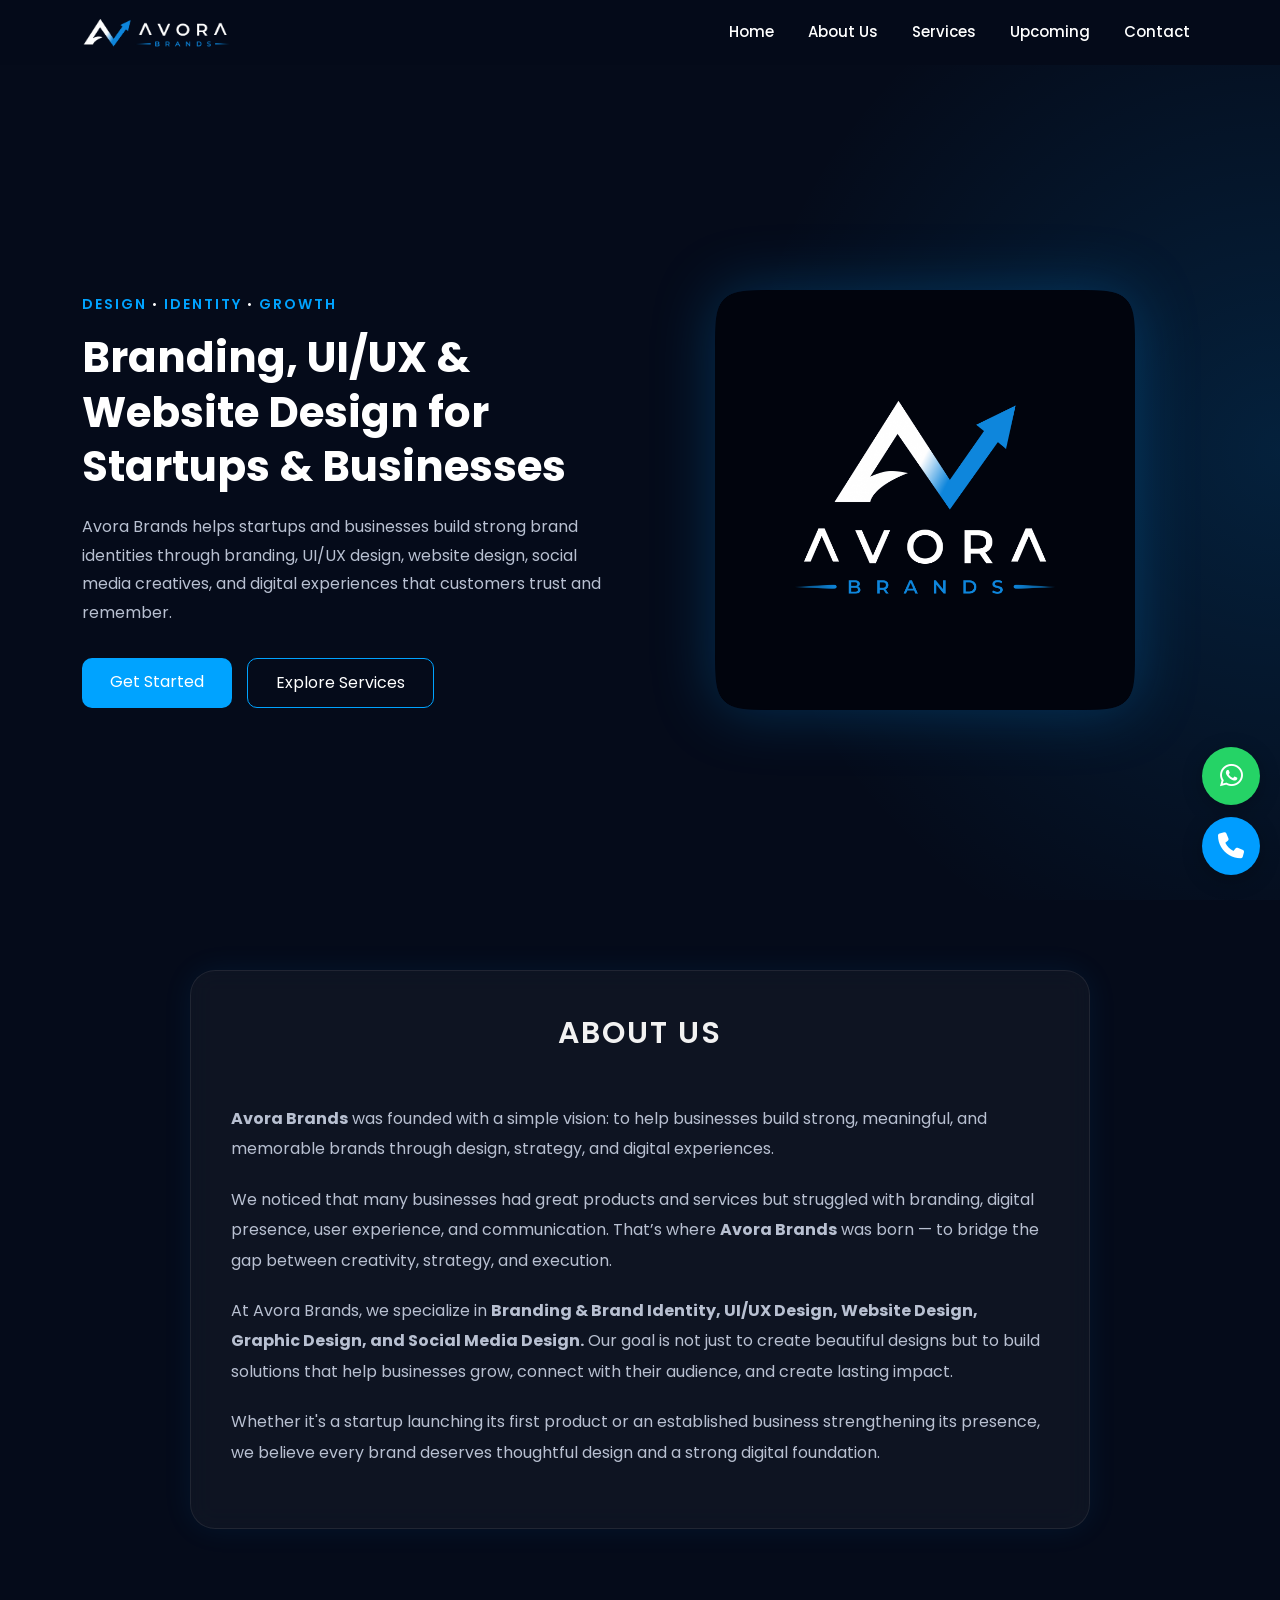
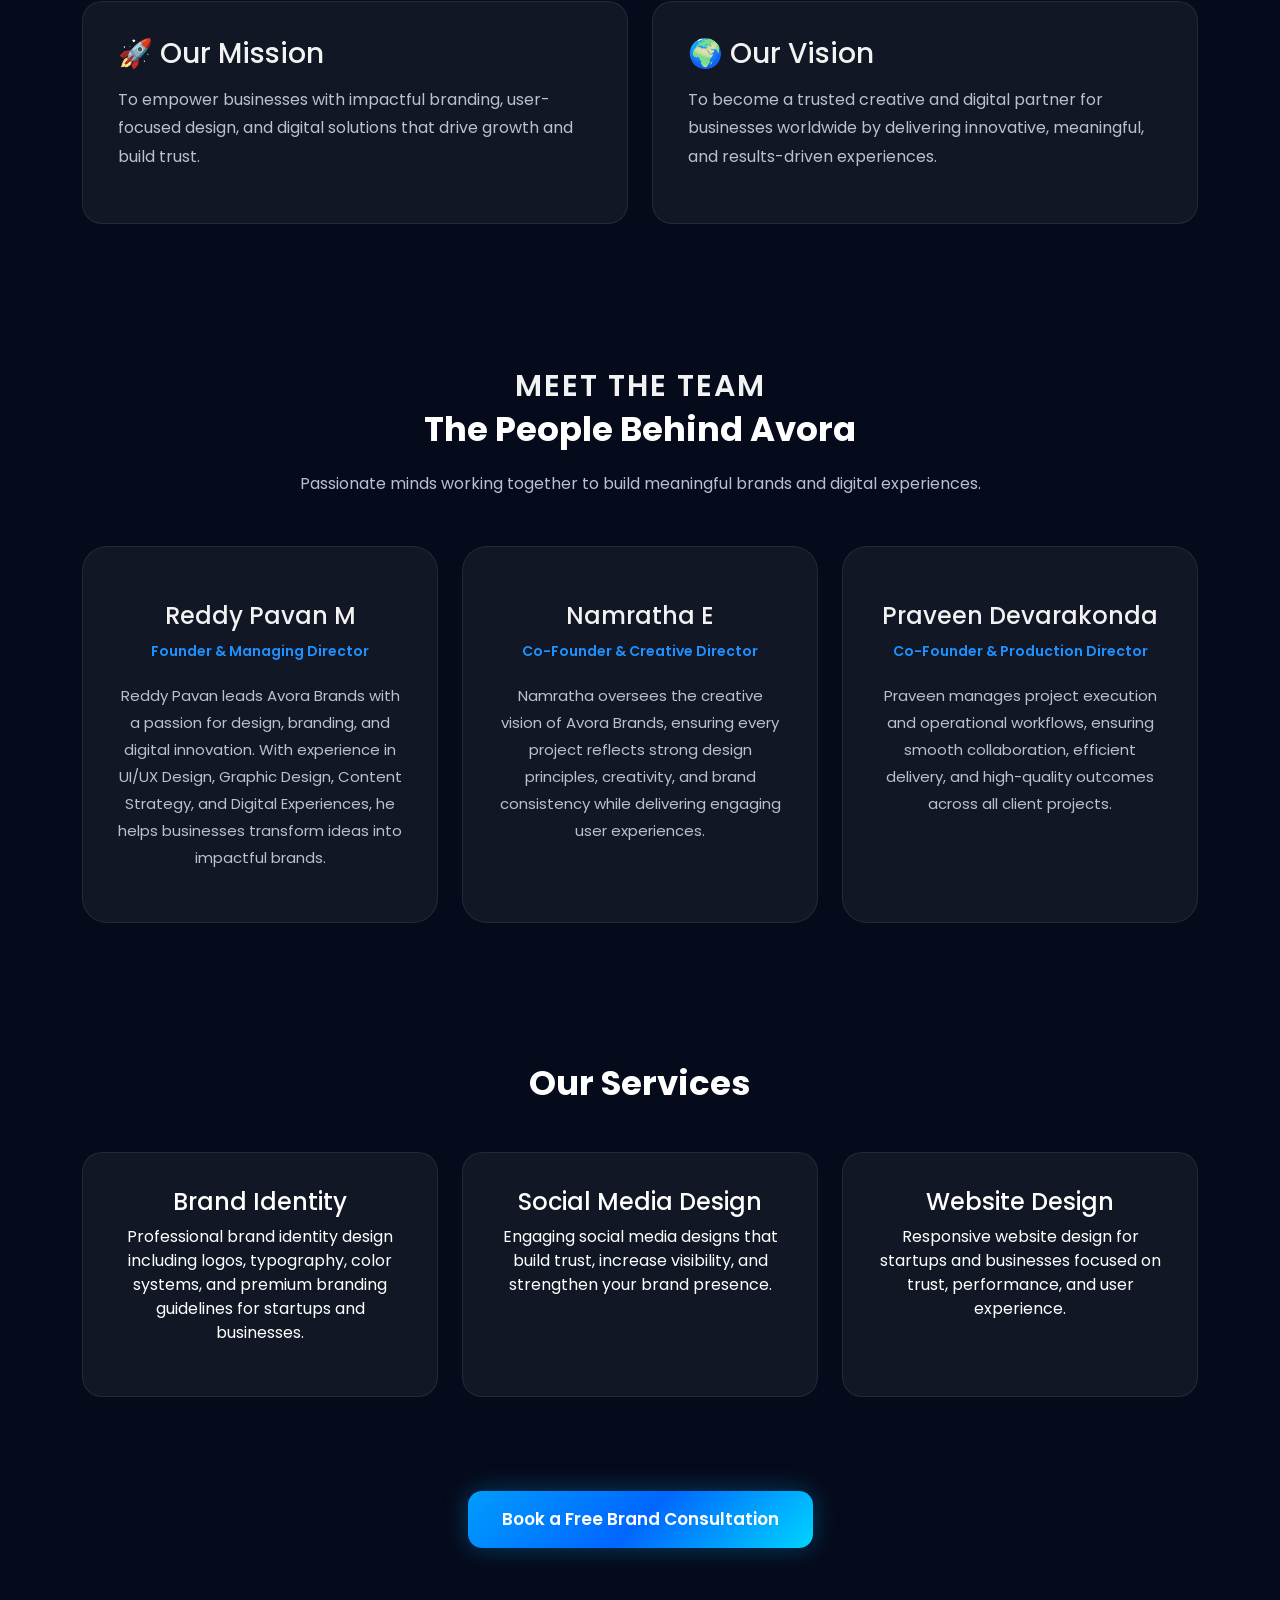
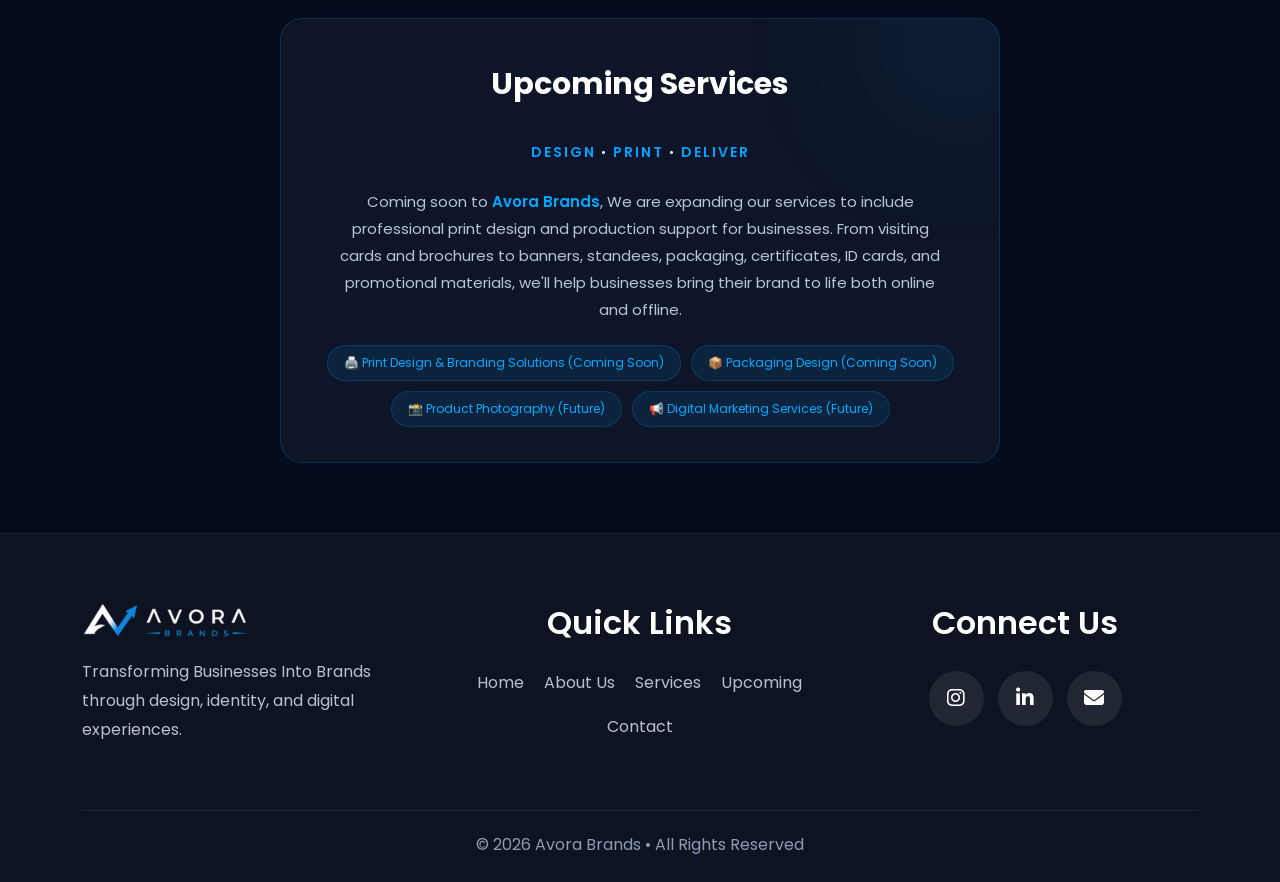
==== index.html @ 415e70d1 "Updated files" ====
<!DOCTYPE html>
<html lang="en">

<head>
    <meta charset="UTF-8" />
    <meta name="viewport" content="width=device-width, initial-scale=1.0" />


<title>Avora Brands | Branding, UI/UX & Website Design Agency</title>
<meta property="og:image" content="https://avorabrands.in/images/dark.png">
<meta name="twitter:image" content="https://avorabrands.in/images/dark.png">
<link rel="canonical" href="https://avorabrands.in/">

    <meta name="description"
        content="Avora Brands is a premium branding and digital design agency specializing in Branding, UI/UX Design, Website Design, Graphic Design, and Social Media Design for startups and businesses.">


    <meta name="author" content="Avora Brands">

    <!-- Open Graph (Social Sharing) -->
    <meta property="og:title"
        content="Avora Brands | Branding, UI/UX & Website Design Agency">

    <meta property="og:description"
        content="Transforming Businesses Into Brands through Branding, UI/UX, Website Design, and Creative Digital Experiences.">

    <meta property="og:image"
        content="https://avorabrands.in/images/dark.png">

    <meta property="og:url"
        content="https://avorabrands.in">

    <meta property="og:type"
        content="website">

    <meta name="robots" content="index, follow">

    <!-- Twitter Preview -->
    <meta name="twitter:card" content="summary_large_image">
    <meta name="twitter:title"
        content="Avora Brands | Branding, UI/UX & Website Design Agency">
    <meta name="twitter:description"
        content="Premium Branding, UI/UX, Website Design & Social Media Design Services.">
    <meta name="twitter:image"
        content="./images/dark.png">

    <link rel="icon" type="image/png" sizes="32x32" href="/images/dark.png">
    <link rel="shortcut icon" href="/images/dark.png">
    <link rel="apple-touch-icon" href="/images/dark.png">

    <!-- Favicon -->
    <link rel="icon" type="image/png" href="/images/dark.png">
    <link rel="shortcut icon" href="/images/dark.png">
    <link rel="apple-touch-icon" href="/images/dark.png">

    <!-- Bootstrap -->
    <link href="https://cdn.jsdelivr.net/npm/bootstrap@5.3.3/dist/css/bootstrap.min.css"
        rel="stylesheet">

    <!-- Google Font -->
    <link href="https://fonts.googleapis.com/css2?family=Poppins:wght@300;400;500;600;700&display=swap"
        rel="stylesheet">

    <!-- Font Awesome -->
    <link rel="stylesheet"
        href="https://cdnjs.cloudflare.com/ajax/libs/font-awesome/6.5.2/css/all.min.css">

    <!-- CSS -->
    <link rel="stylesheet" href="style.css">

    <script type="application/ld+json">
{
  "@context": "https://schema.org",
  "@type": "Organization",
  "name": "Avora Brands",
  "url": "https://avorabrands.in",
  "logo": "https://avorabrands.in/images/dark.png",
  "sameAs": [
    "https://www.instagram.com/avorabrands",
    "https://www.linkedin.com/company/avorabrands/"
  ]
}
</script>
</head>

<body>

    <!-- NAVBAR -->

    <nav class="navbar navbar-expand-lg fixed-top custom-navbar">

        <div class="container">

            <a class="navbar-brand" href="#">
                <img src="/images/group.png"
                class="nav-logo"
                alt="Avora Brands Logo">
            </a>

            <button class="navbar-toggler bg-light"
                type="button"
                data-bs-toggle="collapse"
                data-bs-target="#navbarNav">

                <span class="navbar-toggler-icon"></span>

            </button>


            <div class="collapse navbar-collapse"
                id="navbarNav">

                <ul class="navbar-nav ms-auto">

                    <li class="nav-item">
                        <a class="nav-link"
                            href="#home">
                            Home
                        </a>
                    </li>

                    <li class="nav-item">
                        <a class="nav-link"
                            href="#about">
                            About Us
                        </a>
                    </li>

                    <li class="nav-item">
                        <a class="nav-link"
                            href="#services">
                            Services
                        </a>
                    </li>

                    <li class="nav-item">
                        <a class="nav-link"
                            href="#upcoming">
                            Upcoming
                        </a>
                    </li>

                    <li class="nav-item">
                        <a class="nav-link"
                            href="#contact">
                            Contact
                        </a>
                    </li>

                </ul>



            </div>

        </div>

    </nav>


    <!-- HERO SECTION -->

    <section id="home"
        class="hero-section">

        <div class="container">

            <div class="row align-items-center gy-5">

                <!-- LEFT -->

                <div class="col-lg-6">

                    <span class="tagline">

                       DESIGN <span class="divider">•</span> IDENTITY <span class="divider">•</span> GROWTH

                    </span>

                    <h1 class="hero-title">
                    Branding, UI/UX & Website Design for Startups & Businesses
                    </h1>

                    <p class="hero-text">
                    Avora Brands helps startups and businesses build strong brand identities through
                    branding, UI/UX design, website design, social media creatives, and digital experiences
                    that customers trust and remember.
                    </p>


<div class="hero-buttons">

    <div class="top-buttons">

        <a href="#contact"
            class="btn primary-btn">

            Get Started

        </a>

        <a href="#services"
            class="btn secondary-btn">

            Explore Services

        </a>

    </div>
</div>

                </div>


                <!-- RIGHT -->

                <div class="col-lg-6 text-center">

               <img src="/images/icon.png"
               class="hero-logo img-fluid"
               alt="Avora Brands Branding and Website Design Agency">
                </div>

            </div>

        </div>

    </section>


    


    <!-- ABOUT US -->

<section id="about" class="about-section section-space">

    <div class="container">


        <div class="row justify-content-center">

            <div class="col-lg-10">

                <div class="about-card">

                    <div class="text-center mb-5">

            <span class="section-tag">
                ABOUT US
            </span>
            </div>


                    <p class="about-text">

                        <strong>Avora Brands</strong> was founded with a simple vision:
                        to help businesses build strong, meaningful, and memorable
                        brands through design, strategy, and digital experiences.

                    </p>

                    <p class="about-text">

                        We noticed that many businesses had great products and services
                        but struggled with branding, digital presence, user experience,
                        and communication. That’s where <strong>Avora Brands</strong>
                        was born — to bridge the gap between creativity, strategy,
                        and execution.

                    </p>

                    <p class="about-text">

                        At Avora Brands, we specialize in
                        <strong>Branding & Brand Identity, UI/UX Design,
                        Website Design, Graphic Design, and Social Media Design.</strong>

                        Our goal is not just to create beautiful designs
                        but to build solutions that help businesses grow,
                        connect with their audience, and create lasting impact.

                    </p>

                    <p class="about-text">

                        Whether it's a startup launching its first product
                        or an established business strengthening its presence,
                        we believe every brand deserves thoughtful design
                        and a strong digital foundation.

                    </p>

                </div>

            </div>

        </div>


        <!-- Mission Vision -->

        <div class="row mt-5 g-4">

            <div class="col-md-6">

                <div class="mission-card">

                    <h3>
                        🚀 Our Mission
                    </h3>

                    <p>

                        To empower businesses with impactful branding,
                        user-focused design, and digital solutions
                        that drive growth and build trust.

                    </p>

                </div>

            </div>


            <div class="col-md-6">

                <div class="vision-card">

                    <h3>
                        🌍 Our Vision
                    </h3>

                    <p>

                        To become a trusted creative and digital
                        partner for businesses worldwide by delivering
                        innovative, meaningful, and results-driven experiences.

                    </p>

                </div>

            </div>

        </div>

    </div>

</section>

      
     <!-- TEAM SECTION -->

<section id="founders" class="team-section section-space">

    <div class="container">

        <div class="text-center mb-5">

            <span class="section-tag">
                MEET THE TEAM
            </span>

            <h2 class="section-title">
                The People Behind Avora
            </h2>

            <p class="section-text">

                Passionate minds working together to
                build meaningful brands and digital experiences.

            </p>

        </div>

        <div class="row g-4">

            <!-- Pavan -->

            <div class="col-lg-4 col-md-6">

                <div class="team-card">

                    <div class="team-icon">
                        
                    </div>

                    <h3>
                        Reddy Pavan M
                    </h3>

                    <span class="role">
                        Founder & Managing Director
                    </span>

                    <p>

                        Reddy Pavan leads Avora Brands with
                        a passion for design, branding, and
                        digital innovation. With experience in
                        UI/UX Design, Graphic Design, Content Strategy,
                        and Digital Experiences, he helps businesses
                        transform ideas into impactful brands.

                    </p>

                </div>

            </div>


            <!-- Namratha -->

            <div class="col-lg-4 col-md-6">

                <div class="team-card">

                    <div class="team-icon">
                        
                    </div>

                    <h3>
                        Namratha E
                    </h3>

                    <span class="role">
                        Co-Founder & Creative Director
                    </span>

                    <p>

                        Namratha oversees the creative vision
                        of Avora Brands, ensuring every project
                        reflects strong design principles,
                        creativity, and brand consistency while
                        delivering engaging user experiences.

                    </p>

                </div>

            </div>


            <!-- Praveen -->

            <div class="col-lg-4 col-md-6 mx-auto">

                <div class="team-card">

                    <div class="team-icon">
                        
                    </div>

                    <h3>
                        Praveen Devarakonda
                    </h3>

                    <span class="role">
                        Co-Founder & Production Director
                    </span>

                    <p>

                        Praveen manages project execution
                        and operational workflows, ensuring
                        smooth collaboration, efficient delivery,
                        and high-quality outcomes across
                        all client projects.

                    </p>

                </div>

            </div>

        </div>

    </div>

</section>

    <!-- SERVICES -->

    <section id="services"
        class="section-space">

        <div class="container">

            <div class="text-center mb-5">

                <h2 class="section-title">

                    Our Services

                </h2>

            </div>

            <div class="row g-4">

                <div class="col-md-4">

                    <div class="service-card">

                        <h4>Brand Identity</h4>

                        <p>
                            Professional brand identity design including logos,

                            typography, color systems, and premium branding

                            guidelines for startups and businesses.
                        </p>

                    </div>

                </div>

                <div class="col-md-4">

                    <div class="service-card">

                        <h4>Social Media Design</h4>

                        <p>
                            Engaging social media designs that build trust,
                             increase visibility, and strengthen your brand presence.
                        </p>

                    </div>

                </div>

                <div class="col-md-4">

                    <div class="service-card">

                        <h4>Website Design</h4>

                        <p>
                            Responsive website design for startups and businesses

                            focused on trust, performance, and user experience.

                        </p>

                    </div>

                </div>

            </div>

        </div>

    </section>


    <!-- PREMIUM BOOK BUTTON -->

    <a href="#"
        class="btn premium-book-btn d-flex align-items-center justify-content-center mt-4"
        data-bs-toggle="modal"
        data-bs-target="#bookModal">

        Book a Free Brand Consultation

    </a>


    <!-- EXPANDING SERVICES -->

<section id="upcoming" class="service-growth-section section-space">

    <div class="container">

        <div class="growth-box">

            <div class="growth-icon">
                
            </div>

            <h2>
                Upcoming Services
            </h2>

            <span class="tagline">
                <br>

                       DESIGN <span class="divider">•</span> PRINT <span class="divider">•</span> DELIVER

                    </span>

                <br>
                <br>

            <p class="growth-text">

                Coming soon to <span>Avora Brands</span>, We are expanding our services to include professional
                 print design and production support for businesses. 
                From visiting cards and brochures to banners, standees,
                 packaging, certificates, ID cards, and promotional materials, 
                 we'll help businesses bring their brand to life both online and offline.

            </p>

            <div class="growth-tags">

                <span>🖨️ Print Design & Branding Solutions (Coming Soon)</span>

                <span>📦 Packaging Design (Coming Soon)</span>

                <span>📸 Product Photography (Future)</span>

                <span>📢 Digital Marketing Services (Future)</span>

            </div>
            

        </div>

    </div>
    </div>

</section>




    

    </section>

<!-- FLOATING WHATSAPP & PHONE -->

<div class="floating-contact">

    <a href="https://wa.me/919019440645?text=Hi%20Avora%20Brands,%20I%20would%20like%20to%20know%20more%20about%20your%20branding%20services."
    target="_blank"
    class="floating-whatsapp">

    <i class="fab fa-whatsapp"></i>

    </a>

    <a href="tel:+919019440645"
        class="floating-phone">

        <i class="fas fa-phone"></i>

    </a>

</div>


      <!-- BOOK NOW MODAL -->

<div class="modal fade"
     id="bookModal"
     tabindex="-1">

    <div class="modal-dialog modal-dialog-centered">

        <div class="modal-content premium-modal">

    <div class="modal-header border-0 justify-content-center position-relative pb-0">

    <h4 class="modal-title text-center w-100">
        Book a Consultation
    </h4>

    <button type="button"
            class="btn-close btn-close-white position-absolute end-0 me-3"
            data-bs-dismiss="modal">
    </button>

    </div>

            <div class="modal-body text-center">

                <p class="modal-text">
                    Choose your preferred way to connect with Avora Brands.
                </p>

                <div class="booking-options">

                    <!-- WhatsApp -->

                    <a href="https://wa.me/919019440645?text=Hi%20Avora%20Brands,%20I%20would%20like%20to%20book%20a%20consultation."
                       target="_blank"
                       class="booking-btn whatsapp-btn">

                        <i class="fab fa-whatsapp"></i>
                        WhatsApp

                    </a>

                    <!-- Email -->

                    <a href="mailto:hello.avorabrands@gmail.com?subject=Booking Inquiry&body=Hi Avora Brands, I would like to book a consultation."
                       class="booking-btn email-btn">

                        <i class="fas fa-envelope"></i>
                        Email

                    </a>

                    <!-- Call -->

                    <a href="tel:+919019440645"
                       class="booking-btn call-btn">

                        <i class="fas fa-phone"></i>
                        Call Now

                    </a>

                </div>

            </div>

        </div>

    </div>

</div>

    <!-- PREMIUM FOOTER -->

<footer class="premium-footer">

    <div class="container">

        <div class="footer-content">

            <!-- BRAND -->

            <div class="footer-brand">

                <img src="images/group.png"
                    class="footer-logo"
                    alt="Avora Brands">

                <p>
                    Transforming Businesses Into Brands through
                    design, identity, and digital experiences.
                </p>

            </div>


            <!-- QUICK LINKS -->

            <div class="footer-links text-center">

                <h5>Quick Links</h5>

                <div class="quick-links-row">

                    <a href="#home">Home</a>
                    <a href="#about">About Us</a>
                    <a href="#services">Services</a>
                    <a href="#upcoming">Upcoming</a>
                    <a href="#contact">Contact</a>

                </div>

            </div>


            <!-- CONNECT -->
             <div id="contact">

            <div class="footer-contact text-center">

                <h5>Connect Us</h5>

                <div class="footer-socials">

                    <a href="https://www.instagram.com/avorabrands"
                        target="_blank">

                        <i class="fab fa-instagram"></i>

                    </a>

                    <a href="https://www.linkedin.com/company/avorabrands/"
                        target="_blank">

                        <i class="fab fa-linkedin-in"></i>

                    </a>

                    <a href="mailto:hello.avorabrands@gmail.com">

                        <i class="fas fa-envelope"></i>

                    </a>

                </div>

            </div>
             </div>

        </div>


        <div class="footer-bottom">

            © 2026 Avora Brands • All Rights Reserved

        </div>

    </div>

</footer>


    <!-- Bootstrap -->

    <script src="https://cdn.jsdelivr.net/npm/bootstrap@5.3.3/dist/js/bootstrap.bundle.min.js"></script>

    <!-- JS -->

    <script src="script.js"></script>

</body>

</html>
---- style.css ----
* {
    margin: 0;
    padding: 0;
    box-sizing: border-box;
}

html {
    scroll-behavior: smooth;
    scroll-padding-top: 90px;
}

body {
    font-family: 'Poppins', sans-serif;
    background: #050B1A;
    color: white;
    overflow-x: hidden;
}

/* NAVBAR */

.custom-navbar {
    position: fixed;
    top: 0;
    width: 100%;
    z-index: 9999;
    padding: 12px 0;

    background: rgba(5, 11, 26, 0.95);
    backdrop-filter: blur(12px);
}

.nav-logo {
    width: 150px;
    height: auto;
    object-fit: contain;
}

.nav-link {
    color: white !important;
    margin-left: 18px;
    font-size: 15px;
    font-weight: 500;
    transition: .3s;
}

.nav-link:hover {
    color: #00A3FF !important;
}

/* MOBILE MENU */

.navbar-collapse {
    background: rgba(5,11,26,0.98);
    border-radius: 16px;
    padding: 20px;
}

@media (min-width:992px) {
    .navbar-collapse {
        background: transparent;
        padding: 0;
    }
}

@media (max-width:991px) {

    .navbar-collapse {
        position: absolute;
        top: 90px;
        right: 20px;
        width: 220px;

        z-index: 999;
        box-shadow: 0 10px 30px rgba(0,0,0,.3);
    }

    .navbar-nav {
        gap: 10px;
    }

    .nav-link {
        margin-left: 0;
        padding: 8px 0;
        text-align: left;
    }
}

/* HERO */

.hero-section {
    min-height: 100vh;
    display: flex;
    align-items: center;
    padding-top: 100px;
    background:
        radial-gradient(circle at right,
        rgba(0,157,255,0.15),
        transparent 40%);
}

.tagline {
    color: #00A3FF;
    font-size: 14px;
    font-weight: 600;
    letter-spacing: 2px;
}

.divider {
    color: white;
    font-size: 12px;
    vertical-align: middle;
    font-weight: normal;
}

.hero-title {
    font-size: 42px;
    font-weight: 700;
    line-height: 1.3;
    margin-top: 15px;
    max-width: 550px;
}

.hero-text {
    color: #b8c0d1;
    font-size: 16px;
    margin-top: 18px;
    max-width: 520px;
    line-height: 1.8;
}

/* HERO BUTTON LAYOUT */

.hero-buttons {
    display: flex;
    flex-direction: column;
    gap: 18px;
    margin-top: 30px;
}

.top-buttons {
    display: flex;
    gap: 15px;
    flex-wrap: wrap;
}


/* GLOW EFFECT */

.premium-book-btn::before {
    content: "";
    position: absolute;
    top: 0;
    left: -120%;
    width: 100%;
    height: 100%;
    background: linear-gradient(
        120deg,
        transparent,
        rgba(255,255,255,0.3),
        transparent
    );
    transition: 0.6s;
}

.premium-book-btn:hover::before {
    left: 120%;
}

/* HOVER */

.premium-book-btn:hover {
    transform: translateY(-5px) scale(1.03);
    box-shadow:
        0 0 35px rgba(0,157,255,0.5);
}

/* MOBILE */

@media (max-width:768px) {

    .top-buttons {
        justify-content: center;
    }

    .premium-book-btn {
        margin: auto;
        width: 50%;
        text-align: center;
    }
}

.primary-btn {
    background: #00A3FF;
    color: white;
    border-radius: 10px;
    padding: 12px 28px;
    border: none;
}

.primary-btn:hover {
    background: #0085d9;
    color: white;
}

.secondary-btn {
    border: 1px solid #00A3FF;
    color: white;
    border-radius: 10px;
    padding: 12px 28px;
}

.secondary-btn:hover {
    background: #009dff;
    color: white;
}

.hero-logo {
    width: 420px;
    max-width: 100%;
    border-radius: 30px;
    filter: drop-shadow(0 0 30px rgba(0,157,255,0.25));
    animation: floatLogo 4s ease-in-out infinite;
    transition: all 0.4s ease;
}

/* Floating Animation */
@keyframes floatLogo {
    0% {
        transform: translateY(0px);
    }

    50% {
        transform: translateY(-12px);
    }

    100% {
        transform: translateY(0px);
    }
}

/* Hover Effect */
.hero-logo:hover {
    transform: scale(1.06);
    filter: drop-shadow(0 0 40px rgba(0,157,255,0.45));
}

/* SECTIONS */

.section-space {
    padding: 70px 0;
}

.section-title {
    font-size: 34px;
    font-weight: 700;
    margin-bottom: 20px;
}

.section-text {
    color: #b8c0d1;
    max-width: 700px;
    margin: auto;
    line-height: 1.8;
}

/* SERVICE CARD */

.service-card {
    background: rgba(255,255,255,0.05);
    border: 1px solid rgba(255,255,255,0.08);
    border-radius: 20px;
    padding: 35px;
    text-align: center;
    transition: 0.3s;
    height: 100%;
}

.service-card:hover {
    transform: translateY(-8px);
    border-color: #009dff;
    box-shadow: 0 0 20px rgba(0,157,255,0.2);
}



/* SOCIAL ICONS */

.social-icons {
    display: flex;
    justify-content: center;
    align-items: center;
    gap: 14px;
    margin-top: 20px;
}

.social-icons a {
    color: white;
    font-size: 18px;
    width: 42px;
    height: 42px;
    border-radius: 50%;
    background: rgba(255,255,255,0.08);
    display: flex;
    justify-content: center;
    align-items: center;
    transition: 0.3s ease;
}

.social-icons a:hover {
    background: #009dff;
    transform: translateY(-4px);
    color: white;
}

/* MOBILE */

@media (max-width: 768px) {

    .hero-section {
        text-align: center;
        padding-top: 140px;
    }

    .hero-title {
        font-size: 30px;
        margin: 15px auto;
    }

    .hero-text {
        font-size: 14px;
        margin: auto;
    }

    .hero-buttons {
        justify-content: center;
    }

    .hero-logo {
        width: 280px;
        margin-top: 40px;
    }

    .section-title {
        font-size: 28px;
    }
}

/* SMALLER PREMIUM SERVICE GROWTH SECTION */

.service-growth-section {
    display: flex;
    justify-content: center;
    align-items: center;
    padding-top: 20px;
}

.growth-box {
    max-width: 720px;
    margin: auto;
    background: rgba(15, 23, 42, 0.95);
    border: 1px solid rgba(0, 170, 255, 0.18);
    border-radius: 22px;
    padding: 35px;
    text-align: center;
    position: relative;
    overflow: hidden;
    backdrop-filter: blur(12px);
    transition: 0.3s ease;
    box-shadow: 0 0 25px rgba(0, 140, 255, 0.06);
}

.growth-box::before {
    content: "";
    position: absolute;
    width: 180px;
    height: 180px;
    background: rgba(0, 153, 255, 0.08);
    border-radius: 50%;
    top: -70px;
    right: -50px;
    filter: blur(70px);
}

.growth-box:hover {
    transform: translateY(-4px);
    border-color: #00aaff;
}

.growth-icon {
    font-size: 36px;
    margin-bottom: 12px;
}

.growth-box h2 {
    font-size: 30px;
    color: #ffffff;
    margin-bottom: 14px;
    font-weight: 700;
}

.growth-text {
    font-size: 15px;
    line-height: 1.8;
    color: #b8c5d6;
    max-width: 600px;
    margin: auto;
}

.growth-text span {
    color: #00aaff;
    font-weight: 600;
}

.growth-tags {
    margin-top: 22px;
    display: flex;
    justify-content: center;
    gap: 10px;
    flex-wrap: wrap;
}

.growth-tags span {
    background: rgba(0, 170, 255, 0.10);
    color: #00aaff;
    padding: 8px 16px;
    border-radius: 999px;
    border: 1px solid rgba(0, 170, 255, 0.18);
    font-size: 12px;
}

@media (max-width: 768px) {
    .growth-box {
        padding: 28px 20px;
    }

    .growth-box h2 {
        font-size: 24px;
    }

    .growth-text {
        font-size: 14px;
    }
}

/* FLOATING BUSINESS BUTTONS */

.floating-buttons {
    position: fixed;
    bottom: 25px;
    right: 25px;
    display: flex;
    flex-direction: column;
    gap: 14px;
    z-index: 9999;
}

/* FLOATING CONTACT */

.floating-contact {
    position: fixed;
    right: 20px;
    bottom: 25px;
    display: flex;
    flex-direction: column;
    gap: 12px;
    z-index: 9999;
}

.floating-whatsapp,
.floating-phone {
    width: 58px;
    height: 58px;
    border-radius: 50%;
    display: flex;
    justify-content: center;
    align-items: center;
    text-decoration: none !important;
    color: white !important;
    font-size: 26px;
    box-shadow: 0 5px 20px rgba(0,0,0,0.25);
    transition: all 0.3s ease;
}

.floating-whatsapp {
    background: #25D366;
}

.floating-phone {
    background: #009dff;
}

.floating-whatsapp:hover,
.floating-phone:hover {
    transform: scale(1.08);
}

/* MOBILE */

@media (max-width:768px) {

    .floating-contact {
        position: fixed;
        right: 15px;
        bottom: 40px; /* lowered for mobile */
        display: flex;
        flex-direction: column;
        gap: 12px;
        z-index: 9999;
    }

    .floating-whatsapp,
    .floating-phone {
        width: 52px;
        height: 52px;
        font-size: 22px;
    }
}

/* BOOK NOW BUTTON */

.book-btn {
    border: 1px solid #00A3FF;
    color: white;
    border-radius: 10px;
    padding: 12px 28px;
    transition: 0.3s ease;
}

.book-btn:hover {
    background: #00A3FF;
    color: white;
}

/* MODAL */

.premium-modal {
    background: #0B1224;
    border-radius: 22px;
    border: 1px solid rgba(0,163,255,0.2);
    color: white;
    padding: 10px;
}

.modal-title {
    margin-bottom: 10;
    line-height: 1.1;
}

.modal-body {
    padding-top: 10px;
}

.modal-text {
    color: #b8c0d1;
    margin-top: 0;
    margin-bottom: 20px;
}

.booking-options {
    display: flex;
    flex-direction: column;
    gap: 14px;
}

.booking-btn {
    display: flex;
    justify-content: center;
    align-items: center;
    gap: 10px;
    padding: 14px;
    border-radius: 14px;
    text-decoration: none;
    color: white;
    font-weight: 500;
    transition: 0.3s ease;
}

.whatsapp-btn {
    background: #25D366;
}

.email-btn {
    background: #009DFF;
}

.call-btn {
    background: #1E293B;
}

.booking-btn:hover {
    transform: translateY(-3px);
    color: white;
}

/* ABOUT SECTION */

.about-card {
    max-width: 900px;
    margin: auto;
    padding: 50px 40px;

    background: rgba(255,255,255,0.04);
    border: 1px solid rgba(255,255,255,0.08);
    border-radius: 24px;

    backdrop-filter: blur(12px);

    box-shadow: 
        0 0 30px rgba(0,157,255,0.08);

    transition: 0.3s ease;
}

.about-card:hover {
    transform: translateY(-4px);
    border-color: rgba(0,163,255,0.3);

    box-shadow:
        0 0 35px rgba(0,157,255,0.12);
}

/* Better text spacing */

.about-card .section-title {
    margin-bottom: 24px;
}

.about-card .section-text {
    max-width: 760px;
    color: #c0cad8;
    line-height: 2;
    font-size: 16px;
}

/* Mobile */

@media (max-width:768px) {
    .about-card {
        padding: 35px 24px;
        border-radius: 20px;
    }

    .about-card .section-title {
        font-size: 28px;
    }

    .about-card .section-text {
        font-size: 14px;
        line-height: 1.9;
    }
}

/* ABOUT SECTION */

.about-section {
    background: #050B1A;
}

.section-tag {
    margin-bottom: 15px;
    color: #F2F2F2;
    font-size: 30px;
    letter-spacing: 2px;
    font-weight: 600;
}

.about-card {
    background: rgba(255,255,255,0.04);
    border: 1px solid rgba(255,255,255,0.08);
    border-radius: 25px;
    padding: 40px;
}

.about-text {
    color: #B8C0D1;
    line-height: 1.9;
    margin-bottom: 20px;
    font-size: 16px;
}

.mission-card,
.vision-card {
    background: rgba(255,255,255,0.05);
    border: 1px solid rgba(255,255,255,0.08);
    border-radius: 20px;
    padding: 35px;
    height: 100%;
    transition: 0.3s ease;
}

.mission-card:hover,
.vision-card:hover {
    transform: translateY(-8px);
    border-color: #1E90FF;
    box-shadow: 0 0 25px rgba(30,144,255,0.15);
}

.mission-card h3,
.vision-card h3 {
    margin-bottom: 15px;
    color: #F2F2F2;
}

.mission-card p,
.vision-card p {
    color: #B8C0D1;
    line-height: 1.8;
}

/* MOBILE */

@media(max-width:768px){

    .about-card {
        padding: 25px;
    }

    .about-text {
        font-size: 14px;
    }
}

/* TEAM SECTION */

.team-section {
    background: #050B1A;
}

.team-card {
    background: rgba(255,255,255,0.05);
    border: 1px solid rgba(255,255,255,0.08);
    border-radius: 25px;
    padding: 35px;
    text-align: center;
    height: 100%;
    transition: 0.4s ease;
}

.team-card:hover {
    transform: translateY(-10px);
    border-color: #1E90FF;
    box-shadow: 0 0 30px rgba(30,144,255,0.15);
}

.team-icon {
    font-size: 42px;
    margin-bottom: 20px;
}

.team-card h3 {
    color: #F2F2F2;
    font-size: 24px;
    margin-bottom: 10px;
}

.role {
    color: #1E90FF;
    font-size: 14px;
    font-weight: 600;
    display: block;
    margin-bottom: 20px;
}

.team-card p {
    color: #B8C0D1;
    line-height: 1.8;
    font-size: 15px;
}

/* MOBILE */

@media(max-width:768px){

    .team-card {
        padding: 25px;
    }

    .team-card h3 {
        font-size: 20px;
    }

    .team-card p {
        font-size: 14px;
    }
}
.premium-book-btn {
    width: fit-content;
    padding: 16px 34px;
    border-radius: 14px;
    font-size: 17px;
    font-weight: 600;
    color: white !important;
    text-decoration: none;
    background: linear-gradient(
        135deg,
        #009dff,
        #0066ff,
        #00d4ff
    );
    border: none;
    position: relative;
    overflow: hidden;
    transition: all 0.35s ease;
    box-shadow: 0 0 25px rgba(0, 157, 255, 0.35);

    /* ADD THESE */
    display: block;
    margin: 30px auto 50px;
    text-align: center;
}

/* PREMIUM FOOTER */

.premium-footer {
    padding: 70px 0 25px;
    background: rgba(255,255,255,0.03);
    border-top: 1px solid rgba(255,255,255,0.08);
}

/* FOOTER GRID */

.footer-content {
    display: grid;
    grid-template-columns: repeat(3, 1fr);
    gap: 40px;
    align-items: start;
}

/* SAME WIDTH + ALIGNMENT */

.footer-brand,
.footer-links,
.footer-contact {
    display: flex;
    flex-direction: column;
    justify-content: flex-start;
}

/* BRAND */

.footer-logo {
    width: 170px;
    margin-bottom: 20px;
}

.footer-brand p {
    color: #B8C0D1;
    line-height: 1.8;
    max-width: 320px;
}

/* TITLES */

.footer-links h5,
.footer-contact h5 {
    color: white;
    margin-bottom: 28px;
    font-size: 32px;
    font-weight: 600;
}

/* CENTER QUICK LINKS */

.footer-links {
    text-align: center;
}

.quick-links-row {
    display: flex;
    justify-content: center;
    gap: 20px;
    flex-wrap: wrap;
}

.quick-links-row a {
    text-decoration: none;
    color: #B8C0D1;
    transition: 0.3s ease;
}

.quick-links-row a:hover {
    color: #00A3FF;
}

/* CONNECT */

.footer-contact {
    align-items: center;
}

.footer-socials {
    display: flex;
    justify-content: center;
    gap: 14px;
}

.footer-socials a {
    width: 55px;
    height: 55px;
    border-radius: 50%;
    background: rgba(255,255,255,0.08);
    display: flex;
    justify-content: center;
    align-items: center;
    color: white;
    text-decoration: none;
    transition: 0.3s ease;
    font-size: 20px;
}

.footer-socials a:hover {
    background: #009dff;
    transform: translateY(-4px);
}

/* BOTTOM */

.footer-bottom {
    border-top: 1px solid rgba(255,255,255,0.08);
    margin-top: 50px;
    padding-top: 22px;
    text-align: center;
    color: #8E9BB3;
}

/* MOBILE */

@media (max-width:768px) {

    .footer-content {
        grid-template-columns: 1fr;
        text-align: center;
        gap: 50px;
    }

    .footer-brand {
        align-items: center;
    }

    .footer-brand p {
        max-width: 100%;
    }

    .quick-links-row {
        gap: 16px;
    }
}
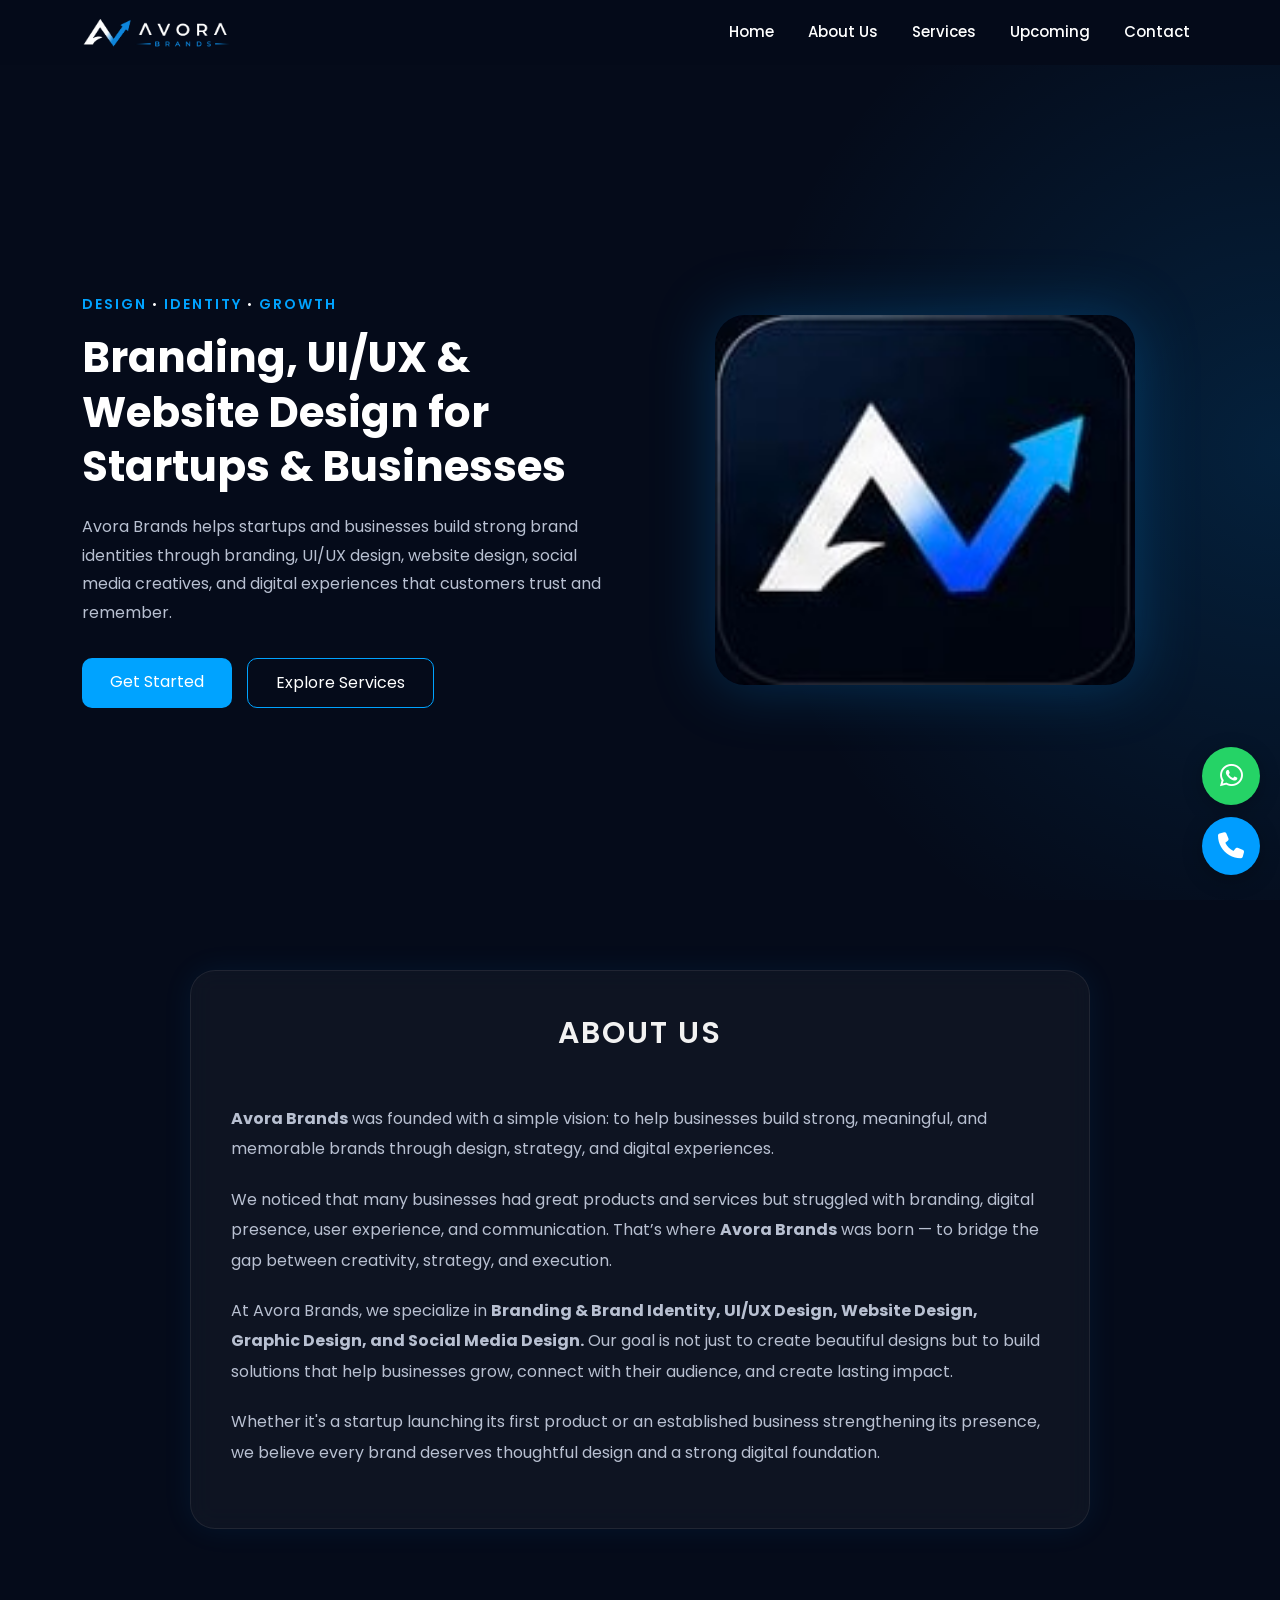
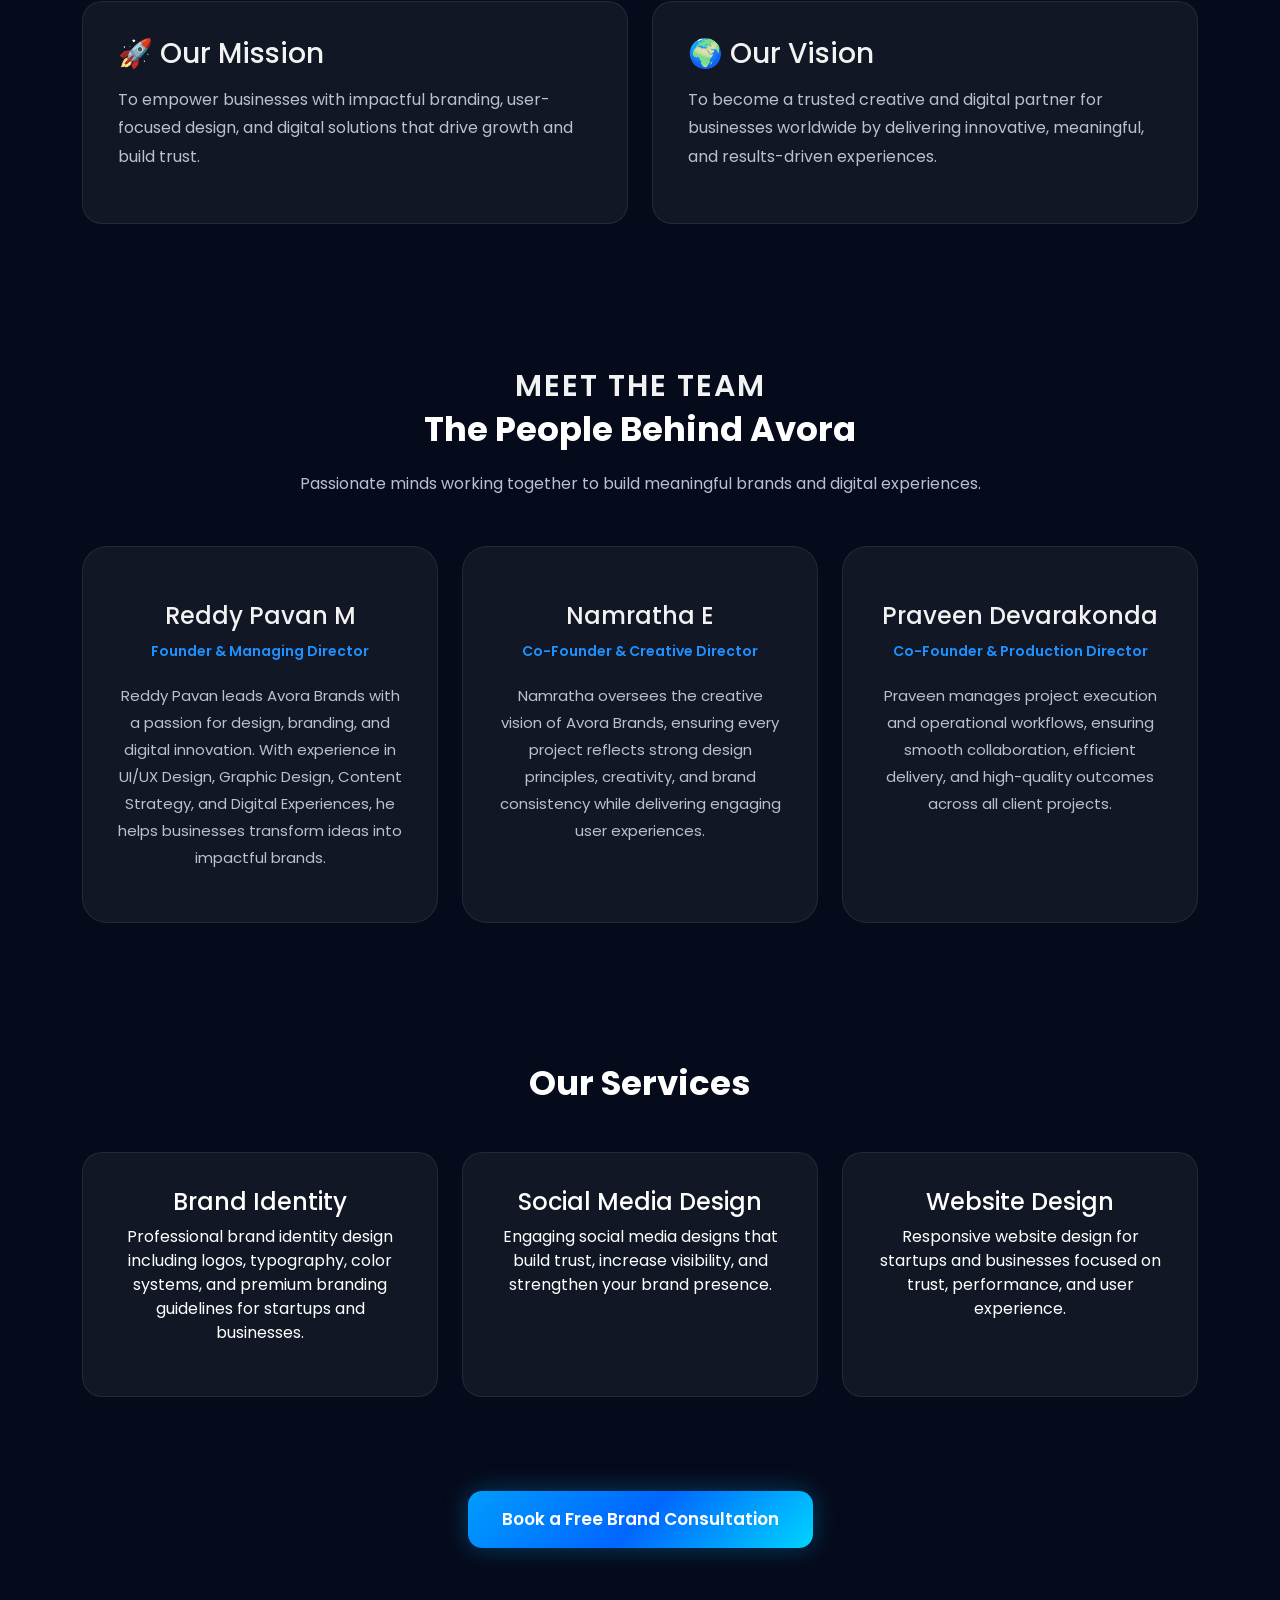
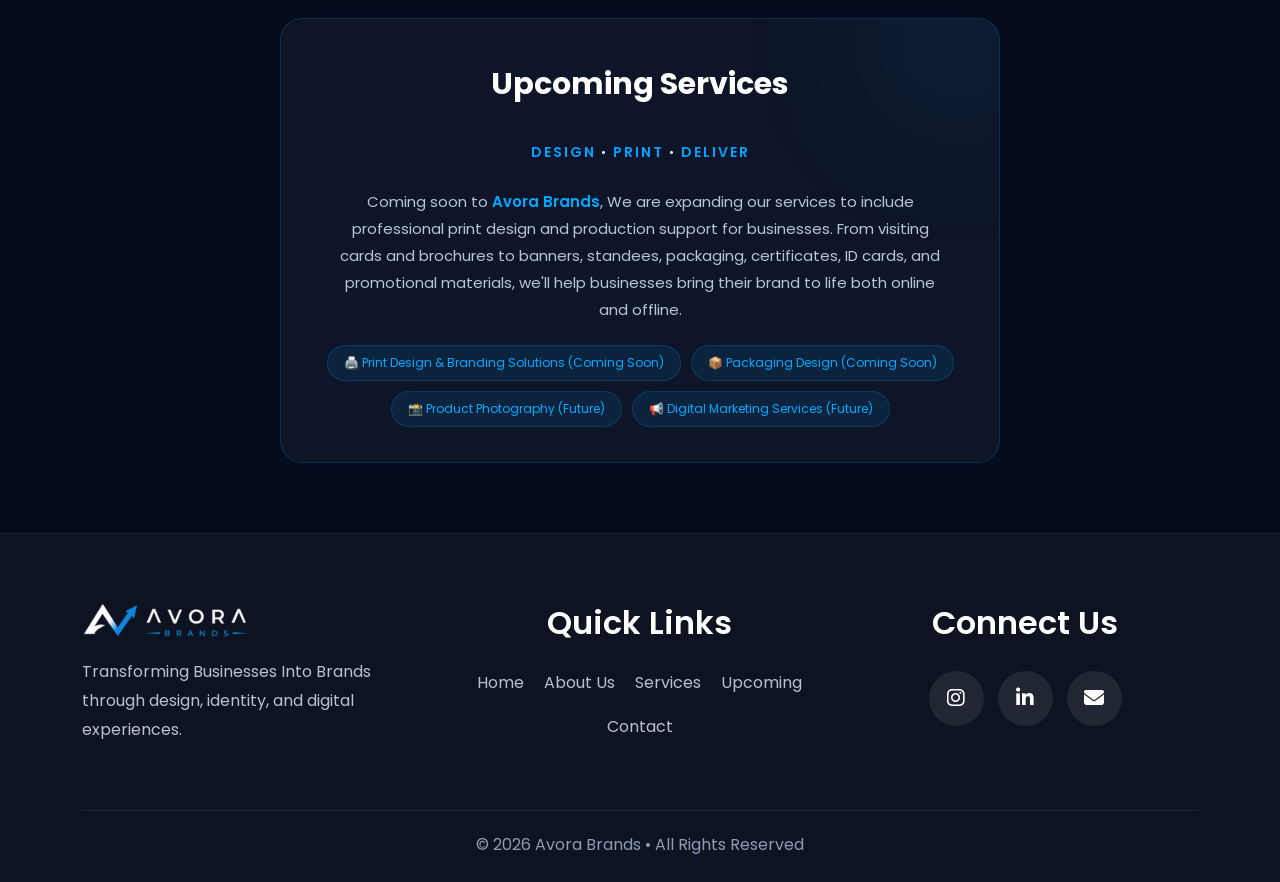
==== commit c9f81787: "Updated files" ====
--- a/index.html
+++ b/index.html
@@ -9,11 +9,12 @@
 <title>Avora Brands | Branding, UI/UX & Website Design Agency</title>
 <meta property="og:image" content="https://avorabrands.in/images/dark.png">
 <meta name="twitter:image" content="https://avorabrands.in/images/dark.png">
-<link rel="canonical" href="https://avorabrands.in/">
 
     <meta name="description"
         content="Avora Brands is a premium branding and digital design agency specializing in Branding, UI/UX Design, Website Design, Graphic Design, and Social Media Design for startups and businesses.">
 
+    <meta name="keywords"
+        content="branding agency, ui ux design, website design, graphic design, social media design, startup branding, brand identity design">
 
     <meta name="author" content="Avora Brands">
 
@@ -49,9 +50,9 @@
     <link rel="apple-touch-icon" href="/images/dark.png">
 
     <!-- Favicon -->
-    <link rel="icon" type="image/png" href="/images/dark.png">
-    <link rel="shortcut icon" href="/images/dark.png">
-    <link rel="apple-touch-icon" href="/images/dark.png">
+    <link rel="icon"
+    type="image/png"
+    href="/images/dark.png">
 
     <!-- Bootstrap -->
     <link href="https://cdn.jsdelivr.net/npm/bootstrap@5.3.3/dist/css/bootstrap.min.css"
@@ -67,20 +68,6 @@
 
     <!-- CSS -->
     <link rel="stylesheet" href="style.css">
-
-    <script type="application/ld+json">
-{
-  "@context": "https://schema.org",
-  "@type": "Organization",
-  "name": "Avora Brands",
-  "url": "https://avorabrands.in",
-  "logo": "https://avorabrands.in/images/dark.png",
-  "sameAs": [
-    "https://www.instagram.com/avorabrands",
-    "https://www.linkedin.com/company/avorabrands/"
-  ]
-}
-</script>
 </head>
 
 <body>
@@ -216,7 +203,7 @@
 
                 <div class="col-lg-6 text-center">
 
-               <img src="/images/icon.png"
+               <img src="/images/dark.png"
                class="hero-logo img-fluid"
                alt="Avora Brands Branding and Website Design Agency">
                 </div>
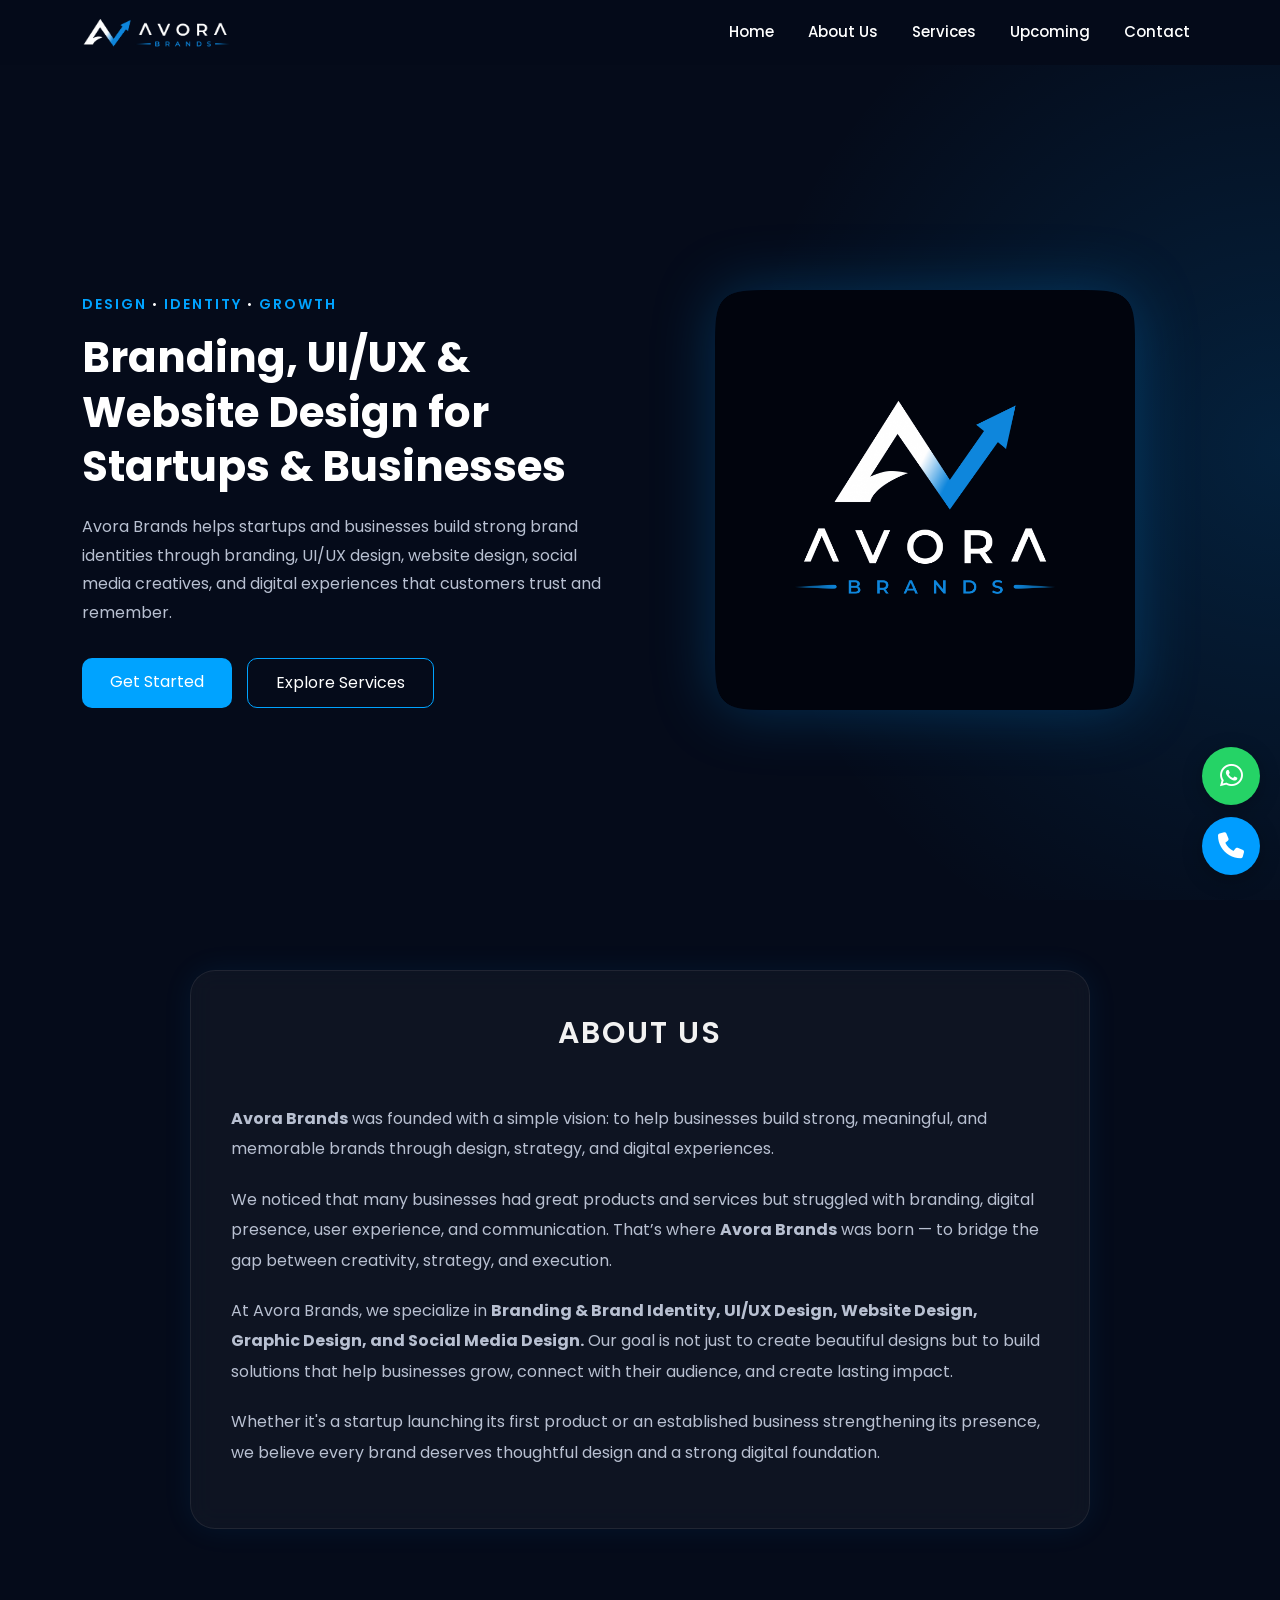
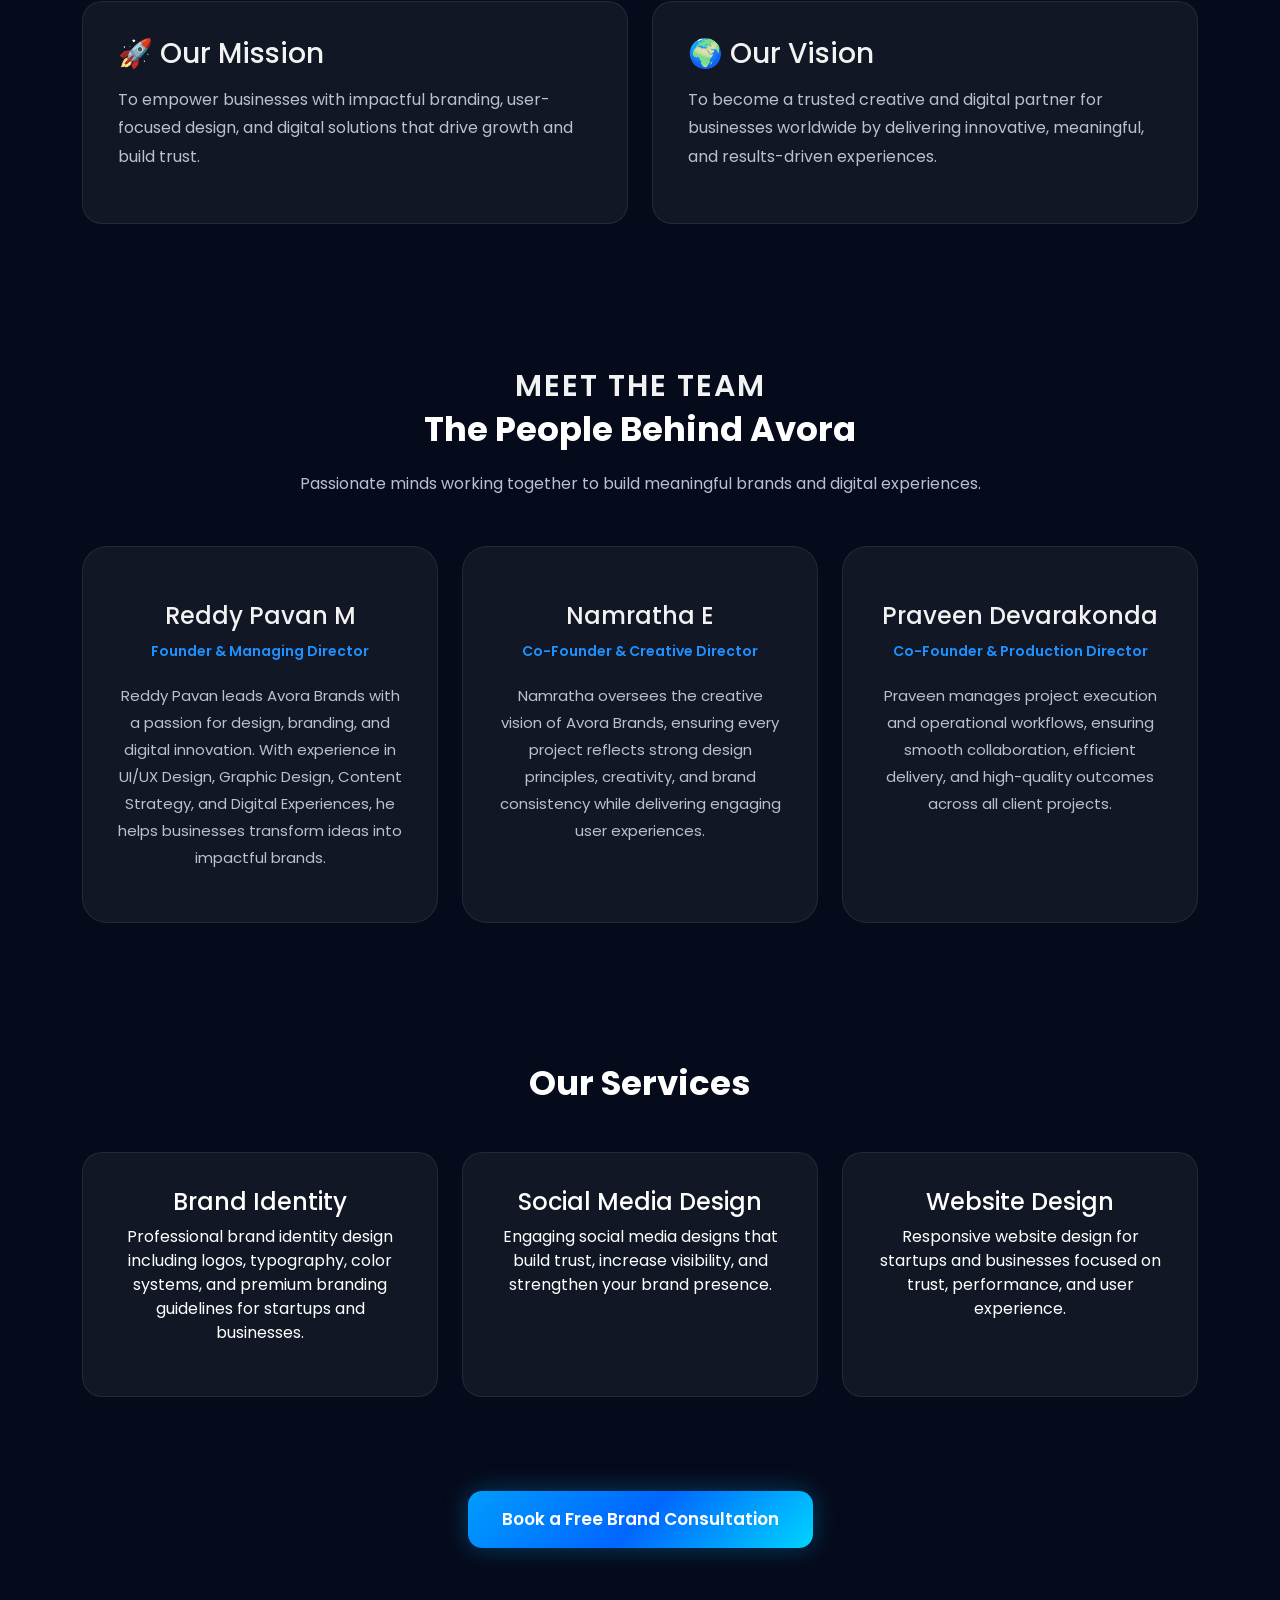
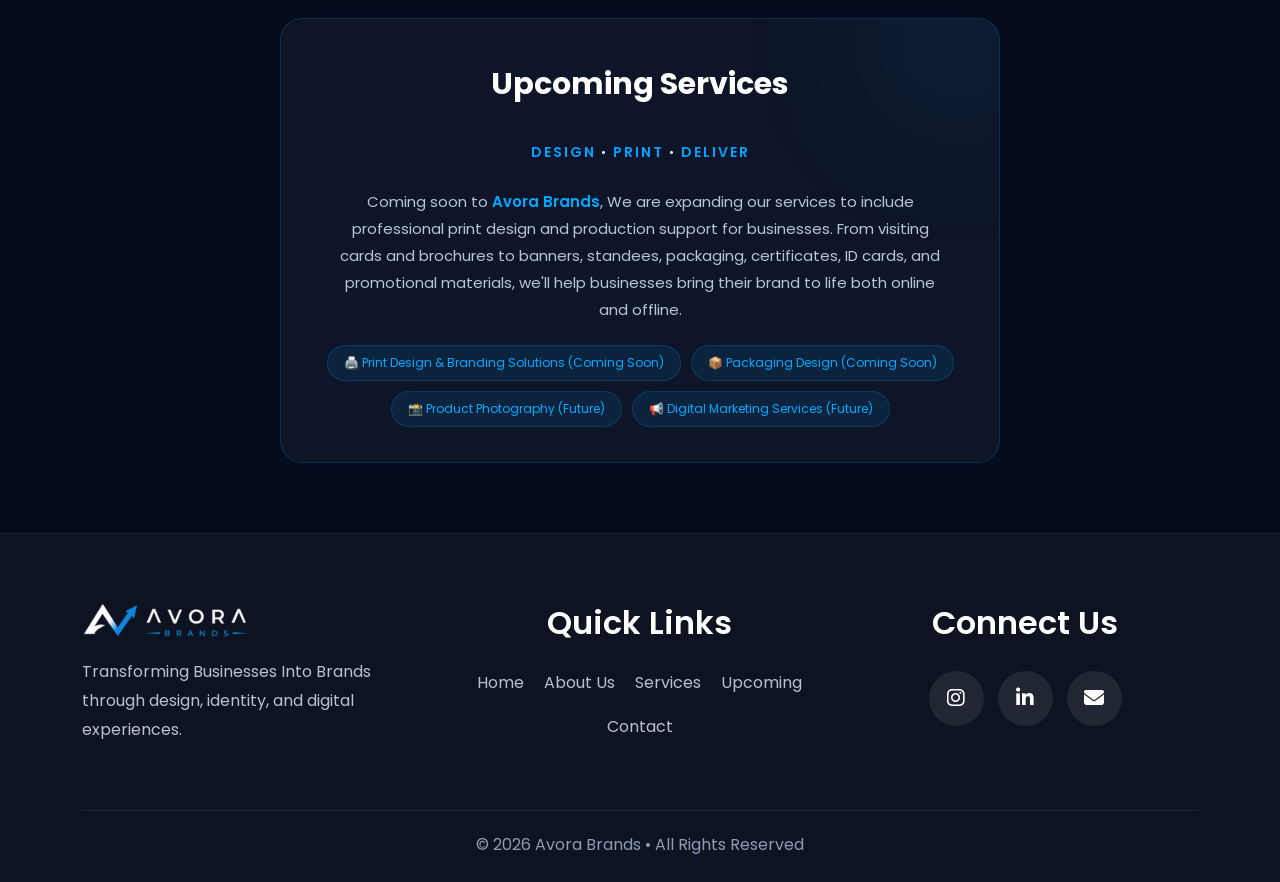
==== commit b614e307: "Added logo schema for Google" ====
--- a/index.html
+++ b/index.html
@@ -5,10 +5,14 @@
     <meta charset="UTF-8" />
     <meta name="viewport" content="width=device-width, initial-scale=1.0" />
 
-
-<title>Avora Brands | Branding, UI/UX & Website Design Agency</title>
-<meta property="og:image" content="https://avorabrands.in/images/dark.png">
-<meta name="twitter:image" content="https://avorabrands.in/images/dark.png">
+    <!-- Primary SEO -->
+
+<meta name="google-site-verification"
+content="google5e97727afe3a4c75.html" />
+
+<title>
+Avora Brands | Branding, UI/UX & Website Design Agency
+</title>
 
     <meta name="description"
         content="Avora Brands is a premium branding and digital design agency specializing in Branding, UI/UX Design, Website Design, Graphic Design, and Social Media Design for startups and businesses.">
@@ -26,7 +30,7 @@
         content="Transforming Businesses Into Brands through Branding, UI/UX, Website Design, and Creative Digital Experiences.">
 
     <meta property="og:image"
-        content="https://avorabrands.in/images/dark.png">
+    content="https://avorabrands.in/images/dark.png">
 
     <meta property="og:url"
         content="https://avorabrands.in">
@@ -35,6 +39,13 @@
         content="website">
 
     <meta name="robots" content="index, follow">
+
+    <meta property="og:image" content="https://avorabrands.in/images/dark.png">
+<meta property="og:image:width" content="1200">
+<meta property="og:image:height" content="630">
+<meta property="og:image:type" content="image/png">
+
+<meta name="twitter:image" content="https://avorabrands.in/images/dark.png">
 
     <!-- Twitter Preview -->
     <meta name="twitter:card" content="summary_large_image">
@@ -43,16 +54,32 @@
     <meta name="twitter:description"
         content="Premium Branding, UI/UX, Website Design & Social Media Design Services.">
     <meta name="twitter:image"
-        content="./images/dark.png">
-
-    <link rel="icon" type="image/png" sizes="32x32" href="/images/dark.png">
-    <link rel="shortcut icon" href="/images/dark.png">
-    <link rel="apple-touch-icon" href="/images/dark.png">
+        content="https://avorabrands.in/images/dark.png">
+
+    <script type="application/ld+json">
+{
+  "@context": "https://schema.org",
+  "@type": "Organization",
+  "name": "Avora Brands",
+  "url": "https://avorabrands.in",
+  "logo": "https://avorabrands.in/images/dark.png",
+  "sameAs": [
+    "https://www.instagram.com/avorabrands",
+    "https://www.linkedin.com/company/avorabrands/"
+  ]
+}
+</script>
+
+    <meta property="og:image"
+    content="https://avorabrands.in/images/dark.png">
+
+    <meta name="twitter:image"
+    content="https://avorabrands.in/images/dark.png">
 
     <!-- Favicon -->
     <link rel="icon"
     type="image/png"
-    href="/images/dark.png">
+    href="https://avorabrands.in/images/dark.png">
 
     <!-- Bootstrap -->
     <link href="https://cdn.jsdelivr.net/npm/bootstrap@5.3.3/dist/css/bootstrap.min.css"
@@ -79,7 +106,7 @@
         <div class="container">
 
             <a class="navbar-brand" href="#">
-                <img src="/images/group.png"
+                <img src="images/group.png"
                 class="nav-logo"
                 alt="Avora Brands Logo">
             </a>
@@ -203,7 +230,7 @@
 
                 <div class="col-lg-6 text-center">
 
-               <img src="/images/dark.png"
+               <img src="images/icon.png"
                class="hero-logo img-fluid"
                alt="Avora Brands Branding and Website Design Agency">
                 </div>
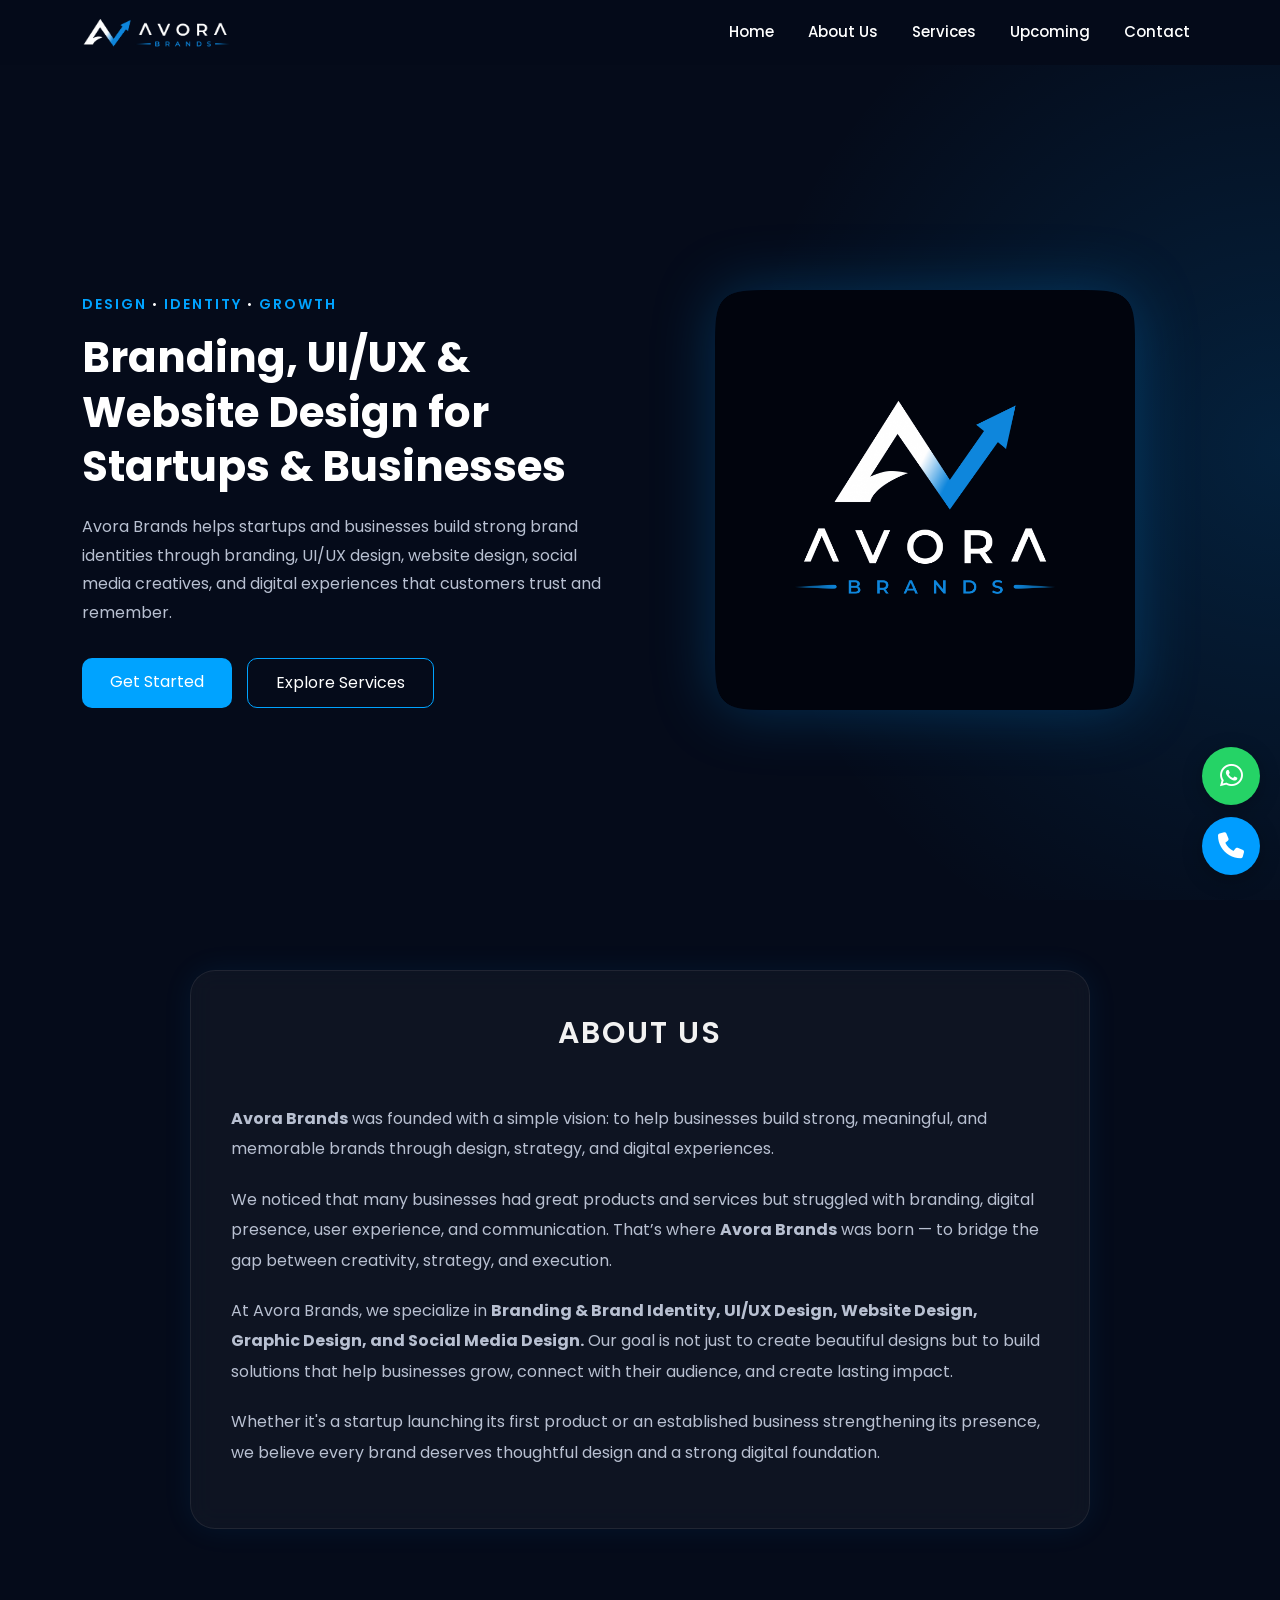
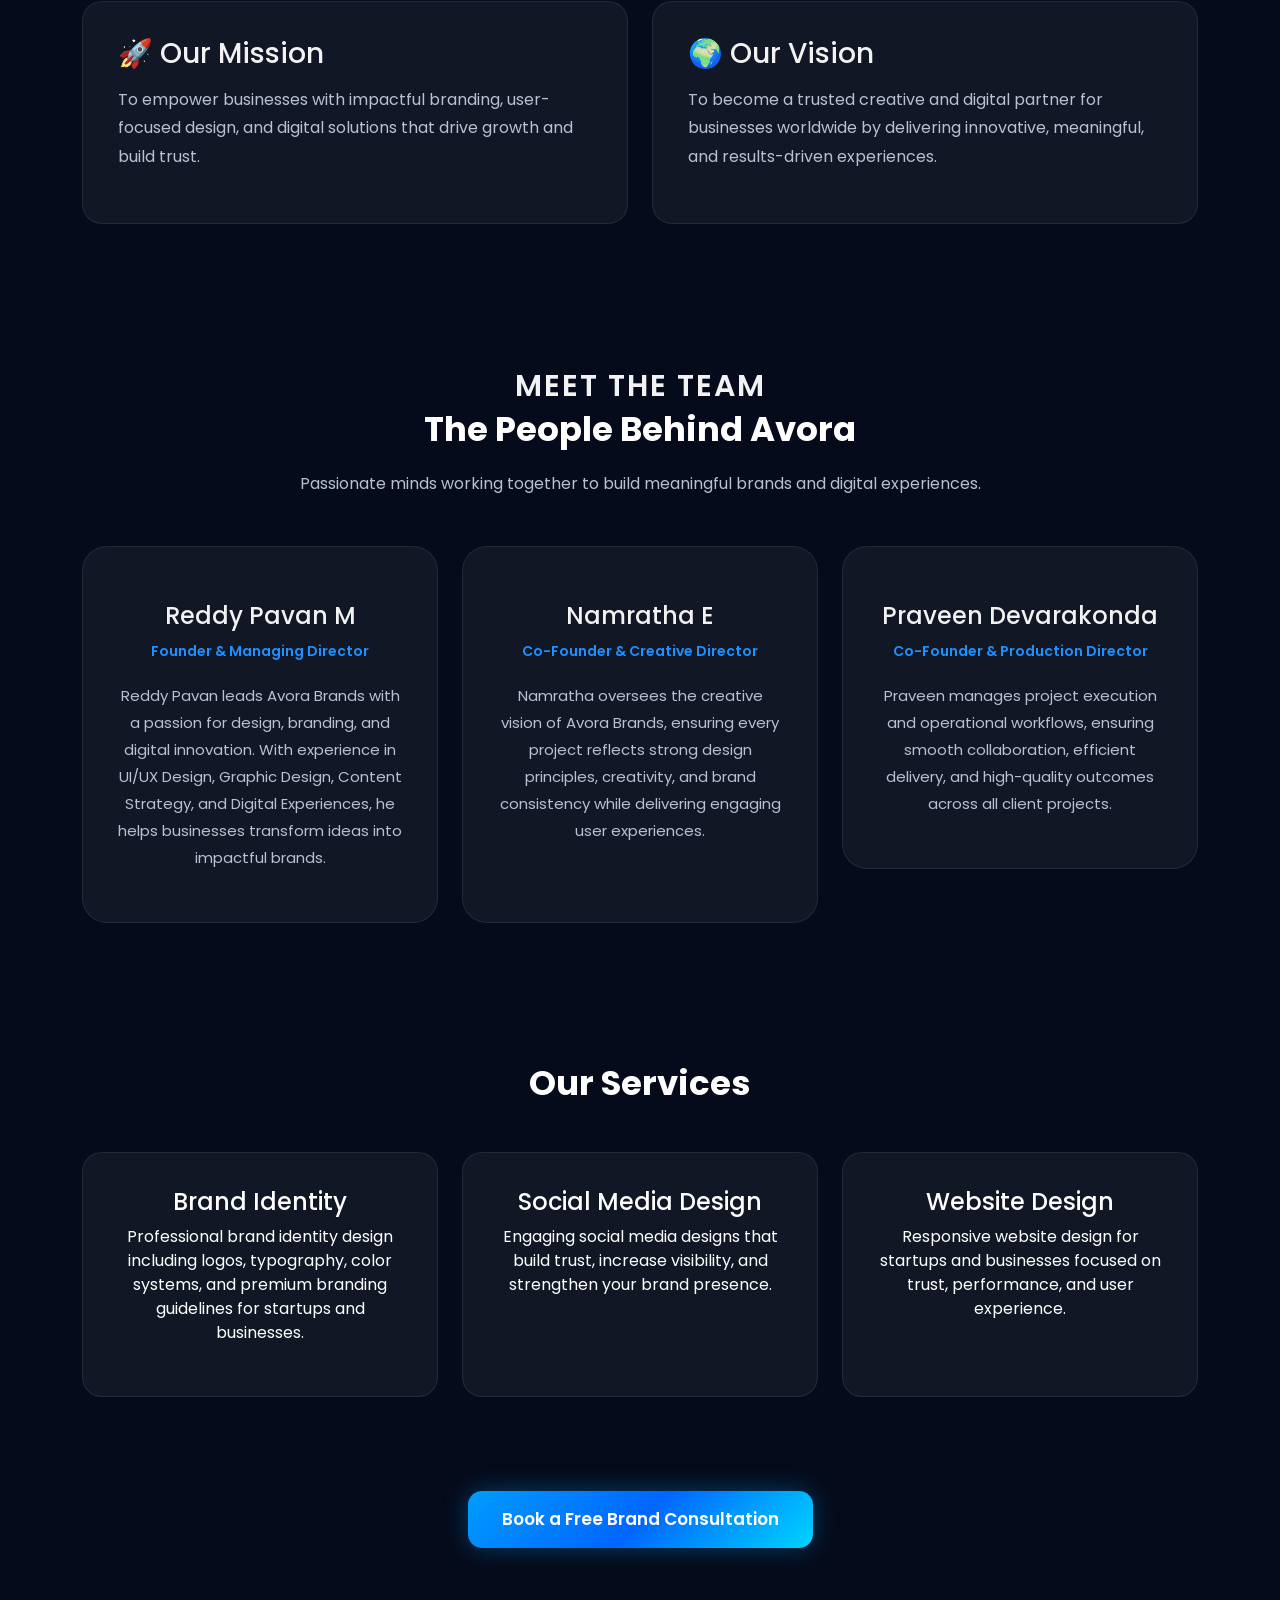
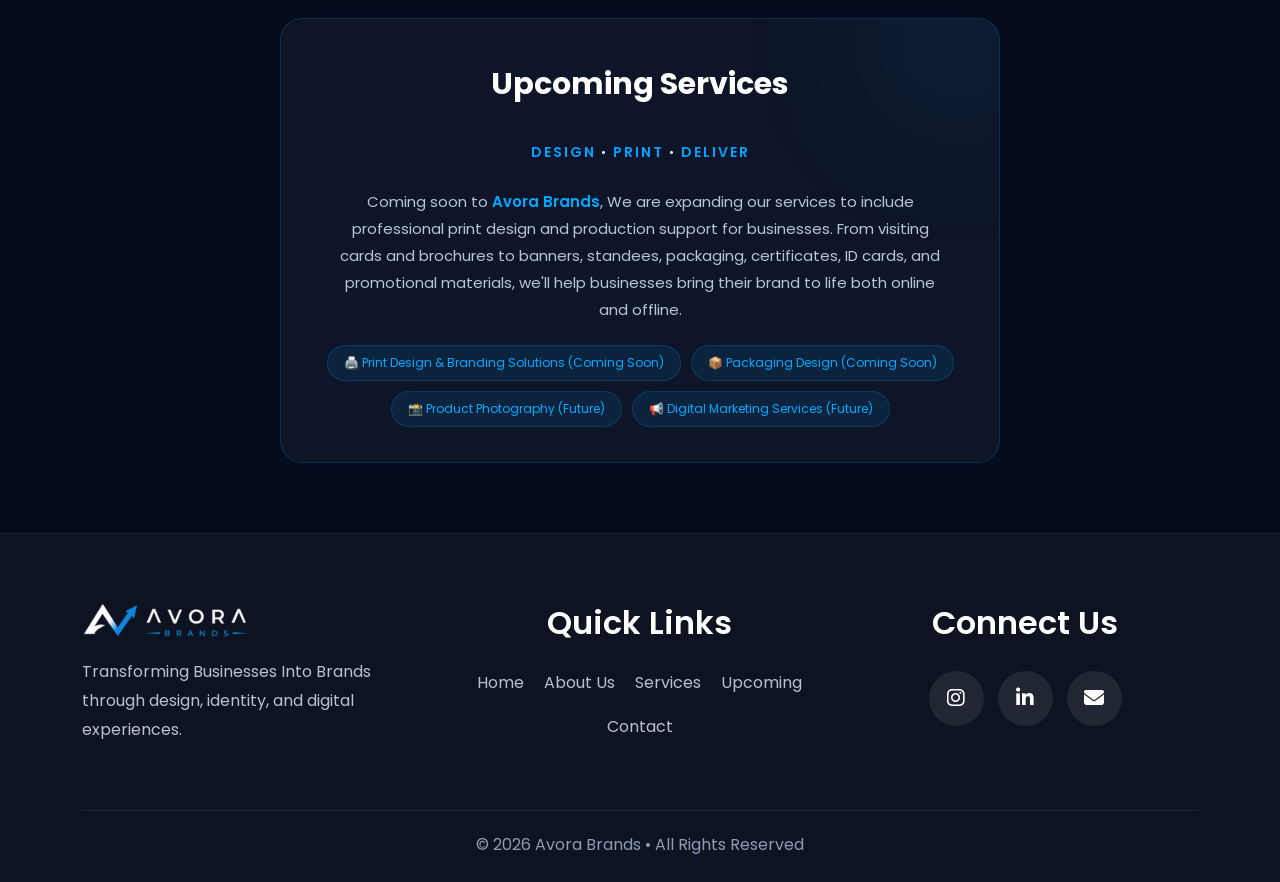
==== commit 0335d058: "Updated files" ====
--- a/index.html
+++ b/index.html
@@ -462,33 +462,36 @@
 
             <div class="col-lg-4 col-md-6 mx-auto">
 
-                <div class="team-card">
-
-                    <div class="team-icon">
-                        
-                    </div>
-
-                    <h3>
-                        Praveen Devarakonda
-                    </h3>
-
-                    <span class="role">
-                        Co-Founder & Production Director
-                    </span>
-
-                    <p>
-
-                        Praveen manages project execution
-                        and operational workflows, ensuring
-                        smooth collaboration, efficient delivery,
-                        and high-quality outcomes across
-                        all client projects.
-
-                    </p>
-
-                </div>
-
-            </div>
+    <a href="praveen.html" class="team-link">
+
+        <div class="team-card">
+
+            <div class="team-icon">
+            </div>
+
+            <h3>
+                Praveen Devarakonda
+            </h3>
+
+            <span class="role">
+                Co-Founder & Production Director
+            </span>
+
+            <p>
+
+                Praveen manages project execution
+                and operational workflows, ensuring
+                smooth collaboration, efficient delivery,
+                and high-quality outcomes across
+                all client projects.
+
+            </p>
+
+        </div>
+
+    </a>
+
+</div>
 
         </div>
 
--- a/style.css
+++ b/style.css
@@ -944,4 +944,14 @@
     .quick-links-row {
         gap: 16px;
     }
+}
+
+.team-link{
+    text-decoration: none;
+    display: block;
+    color: inherit;
+}
+
+.team-link:hover{
+    text-decoration: none;
 }
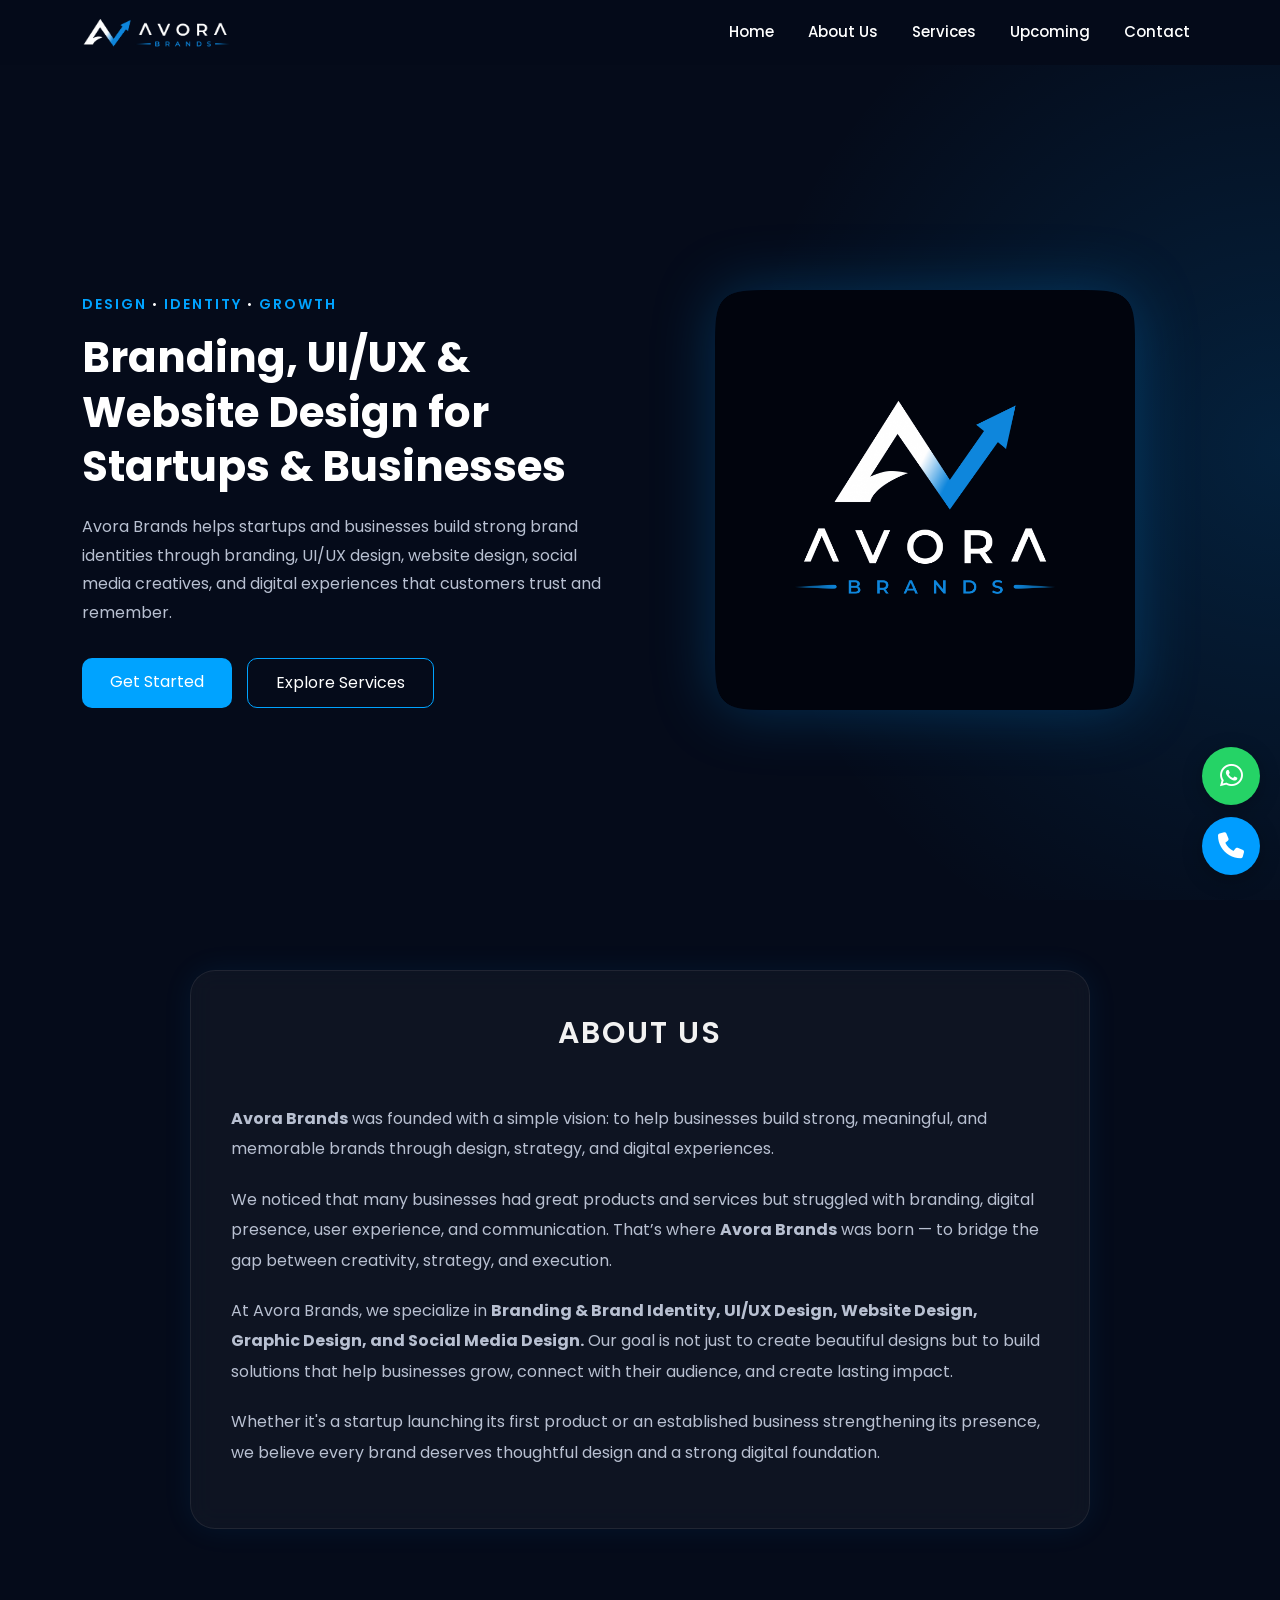
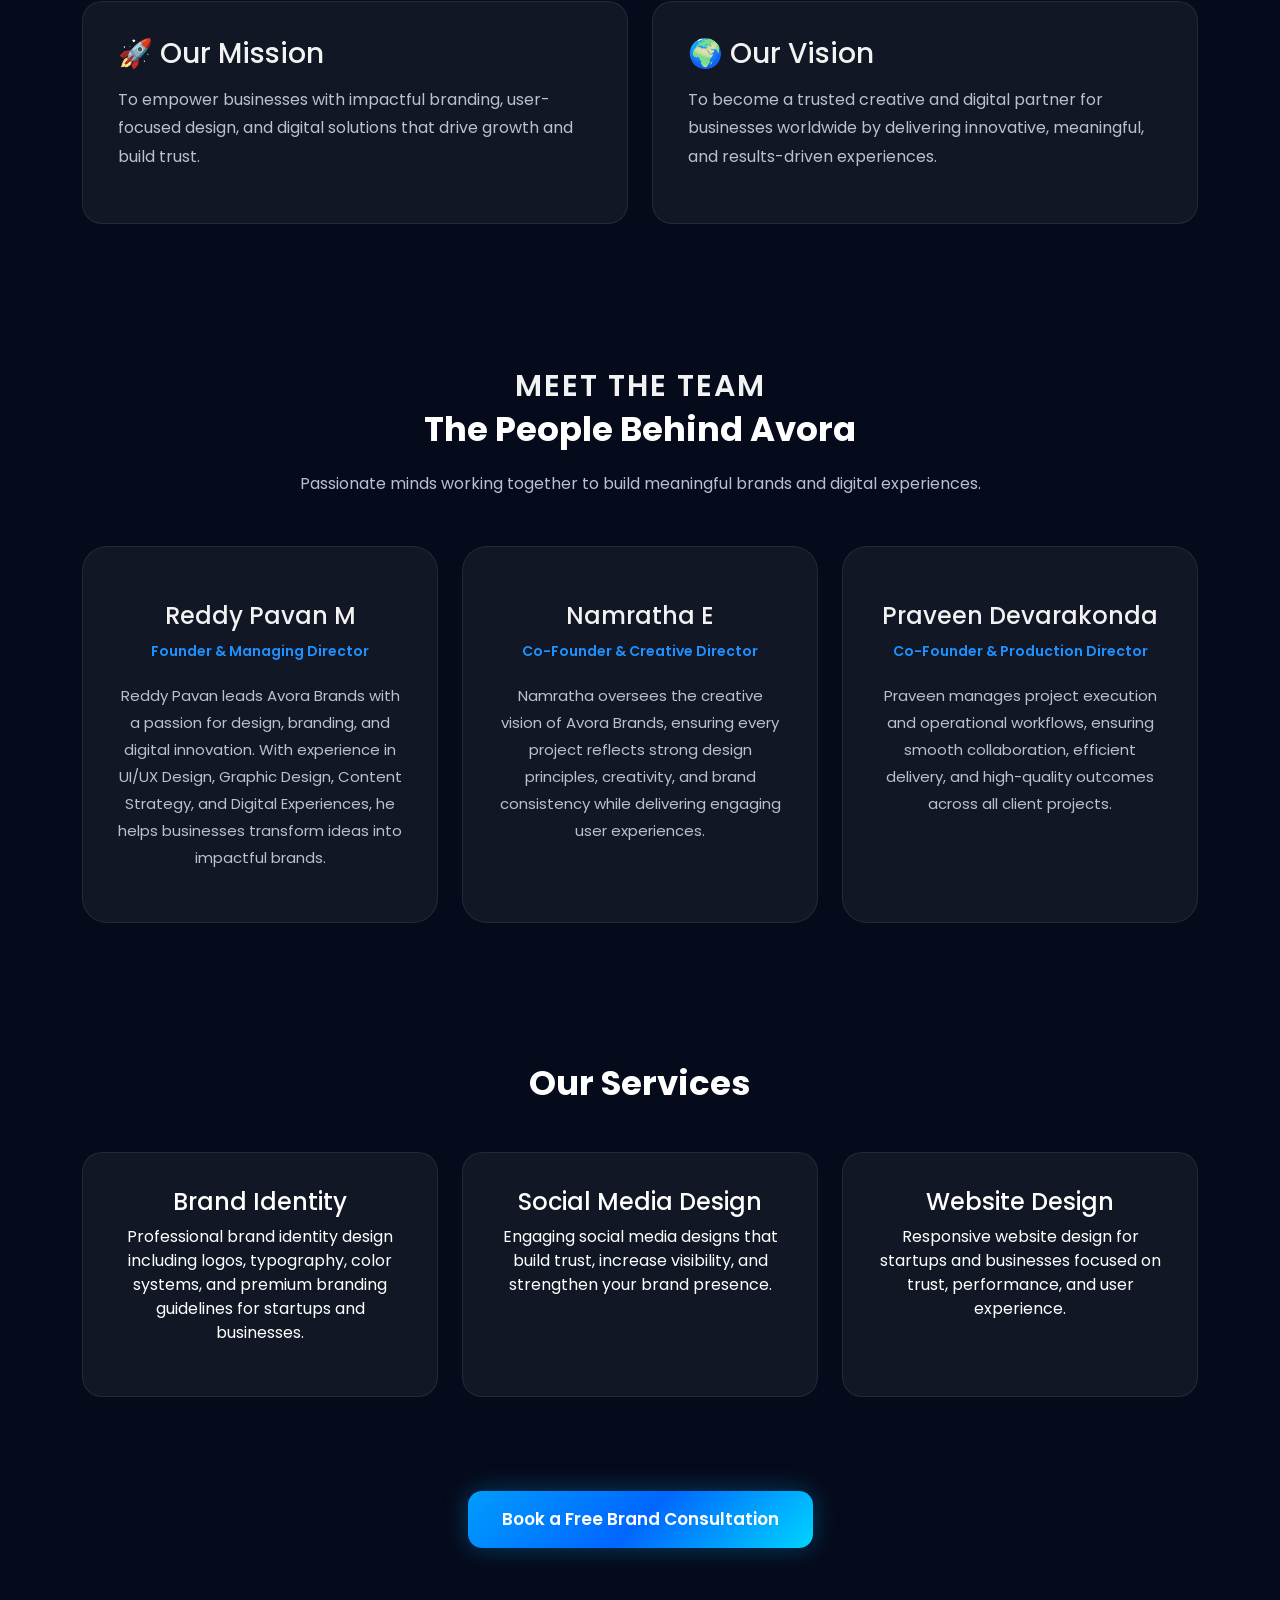
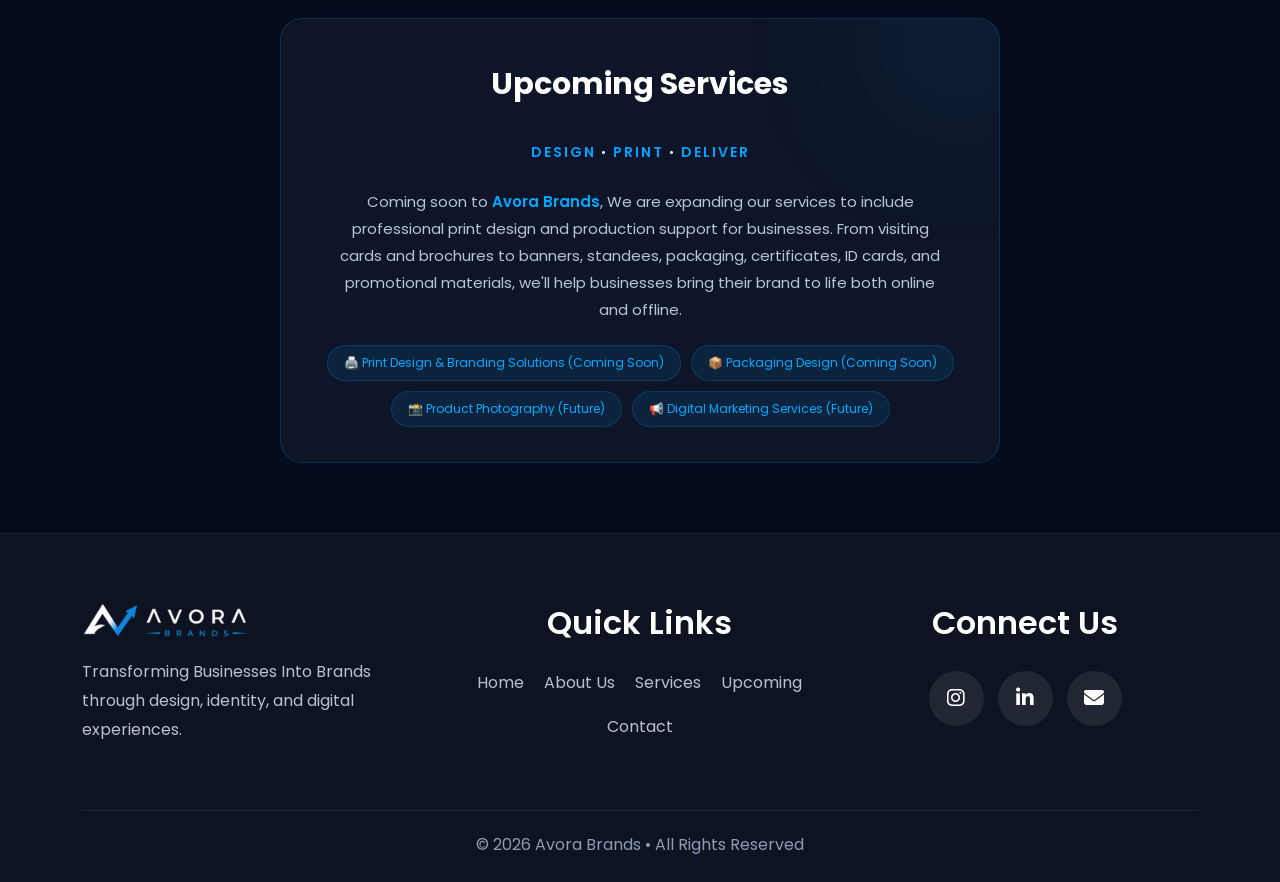
==== commit 8400e1bf: "Removed praveen founder page" ====
--- a/index.html
+++ b/index.html
@@ -462,36 +462,33 @@
 
             <div class="col-lg-4 col-md-6 mx-auto">
 
-    <a href="praveen.html" class="team-link">
-
-        <div class="team-card">
-
-            <div class="team-icon">
-            </div>
-
-            <h3>
-                Praveen Devarakonda
-            </h3>
-
-            <span class="role">
-                Co-Founder & Production Director
-            </span>
-
-            <p>
-
-                Praveen manages project execution
-                and operational workflows, ensuring
-                smooth collaboration, efficient delivery,
-                and high-quality outcomes across
-                all client projects.
-
-            </p>
-
-        </div>
-
-    </a>
-
-</div>
+                <div class="team-card">
+
+                    <div class="team-icon">
+                        
+                    </div>
+
+                    <h3>
+                        Praveen Devarakonda
+                    </h3>
+
+                    <span class="role">
+                        Co-Founder & Production Director
+                    </span>
+
+                    <p>
+
+                        Praveen manages project execution
+                        and operational workflows, ensuring
+                        smooth collaboration, efficient delivery,
+                        and high-quality outcomes across
+                        all client projects.
+
+                    </p>
+
+                </div>
+
+            </div>
 
         </div>
 
--- a/style.css
+++ b/style.css
@@ -946,12 +946,3 @@
     }
 }
 
-.team-link{
-    text-decoration: none;
-    display: block;
-    color: inherit;
-}
-
-.team-link:hover{
-    text-decoration: none;
-}
